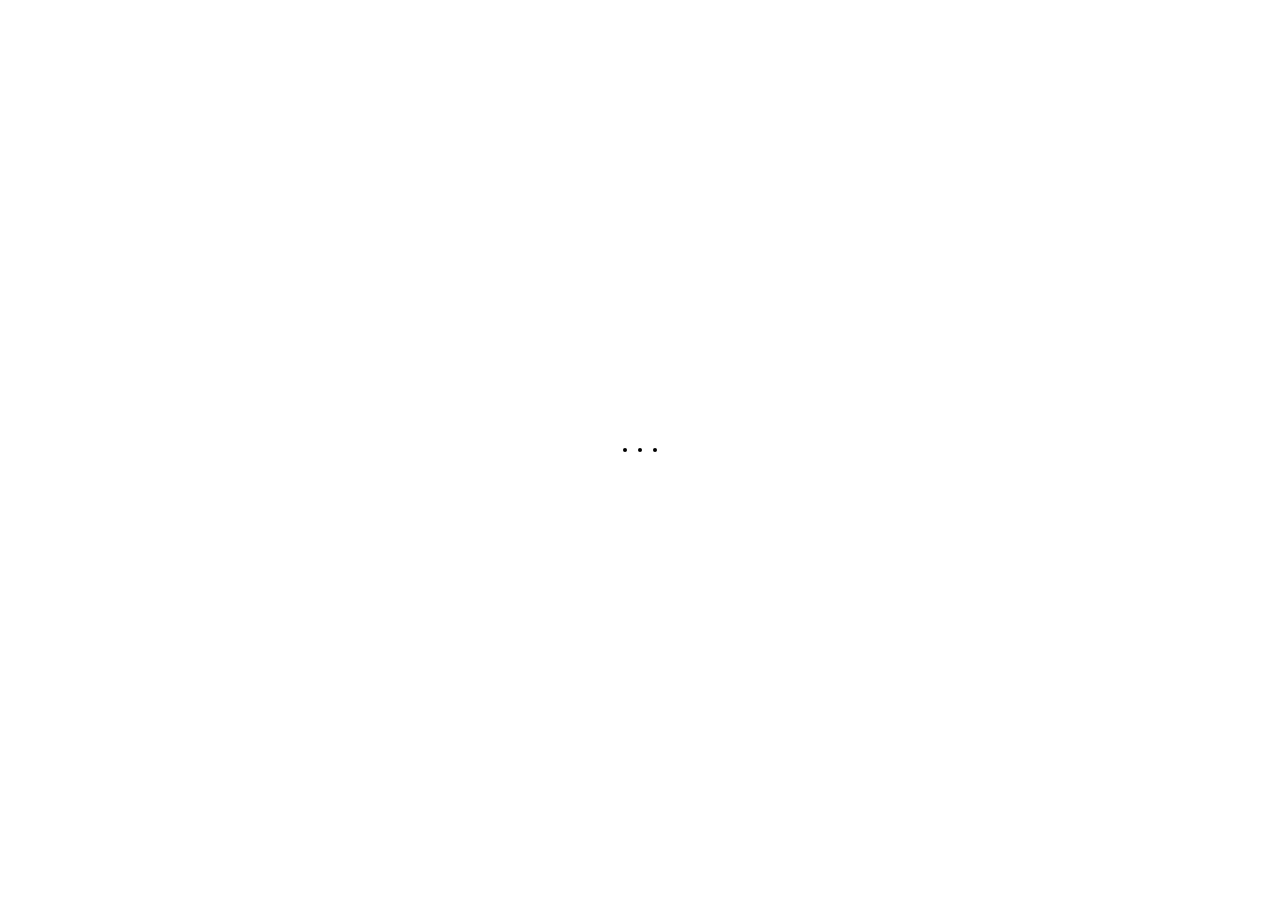
==== about.html @ 539301dd "commit" ====
<!DOCTYPE html>
<html lang="en" class="no-js" >
<head>

    <!--- basic page needs
    ================================================== -->
    <meta charset="utf-8">
    <meta name="viewport" content="width=device-width, initial-scale=1">
    <title>About</title>

    <script>
        document.documentElement.classList.remove('no-js');
        document.documentElement.classList.add('js');
    </script>

    <!-- CSS
    ================================================== -->
    <link rel="stylesheet" href="css/vendor.css">
    <link rel="stylesheet" href="css/styles.css">

</head>

<body id="top">


    <!-- preloader
    ================================================== -->
    <div id="preloader">
        <div id="loader" class="dots-fade">
            <div></div>
            <div></div>
            <div></div>
        </div>
    </div>


    <!-- page wrap
    ================================================== -->
    <div id="page" class="s-pagewrap">

  <!-- # site header 
        ================================================== -->
        <header id="masthead" class="s-header">

            <div class="s-header__branding">
                <p class="site-title">
                    <a href="index.html" rel="home">Blake Johnson</a>
                </p>
            </div>

            <div class="row s-header__navigation">

                <nav class="s-header__nav-wrap">
    
                    <h3 class="s-header__nav-heading">Navigate to</h3>
    
                    <ul class="s-header__nav">
                        <li><a href="index.html" title="">Home</a></li>
                        <li class="current-menu-item"><a href="about.html" title="">About</a></li>
                        <li><a href="contact.html" title="">Contact</a></li>
                    </ul> <!-- end s-header__nav -->

                </nav> <!-- end s-header__nav-wrap -->
    
            </div> <!-- end s-header__navigation -->

            

        </header> <!-- end s-header -->
      


        <!-- # site-content
        ================================================== -->
        <div id="content" class="s-content s-content--page">

                <div class="row entry-wrap">
                    <div class="column lg-12">

                        <article class="entry">

                            <header class="entry__header entry__header--narrow">
    
                                <h1 class="entry__title">
                                    Learn More About Me
                                </h1>
    
                            </header>

                            <div class="entry__media">
                                <figure class="featured-image">
                                    <img src="/Users/blakejohnson/Vice Construction Dropbox/Blake Johnson/My Mac (Blake’s MacBook Pro)/Desktop/masters.jpeg" 
                                      srcset="" sizes="(max-width: 2400px) 100vw, 2400px" alt="">
                                </figure>
                            </div>

                            <div class="content-primary">

                                <div class="entry__content">
        
                                    <p class="lead">
                                    I am graduating in May of 2022 with a double major in Finance and Business Analytics. As for post graduation, I am not sure of my plans. I would like to move down to Texas or Arizona to escape the cold winters of the Midwest. Hobbies of mine include: Golf, Basketball, and Weight Lifting.</p> 

                            </div> <!-- end content-primary -->

                        </article> <!-- end entry -->

                    </div>
                </div> <!-- end entry-wrap -->

        </section> <!-- end s-content -->


    <!-- Java Script
    ================================================== -->
    <script src="js/plugins.js"></script>
    <script src="js/main.js"></script>

</body>
</html>
---- css/vendor.css ----
/* ===================================================================
 * Spurgeon Third-party Stylesheets
 * Template Ver. 1.0.0
 * 08-16-2021
 * -------------------------------------------------------------------
 *
 * TOC:
 * # PrismJS
 * # Swiper 
 *
 * ------------------------------------------------------------------- */


/* ===================================================================
 * # PrismJS 1.20.0
 *   https://prismjs.com/download.html#themes=prism-okaidia&languages=markup+css+clike+javascript+markup-templating+php 
 *   
 *   okaidia theme for JavaScript, CSS and HTML
 *   Loosely based on Monokai textmate theme by http://www.monokai.nl/
 *   @author ocodia
 * ------------------------------------------------------------------- */
 code[class*="language-"],
 pre[class*="language-"] {
     color           : #f8f8f2;
     background      : none;
     text-shadow     : 0 1px rgba(0, 0, 0, 0.3);
     font-family     : var(--font-mono);
     font-size       : calc(var(--text-size) * 0.9444);
     text-align      : left;
     white-space     : pre;
     word-spacing    : normal;
     word-break      : normal;
     word-wrap       : normal;
     line-height     : var(--vspace-1);
     -moz-tab-size   : 4;
     -o-tab-size     : 4;
     tab-size        : 4;
     -webkit-hyphens : none;
     -moz-hyphens    : none;
     -ms-hyphens     : none;
     hyphens         : none;
 }
 
 /* Code blocks */
 pre[class*="language-"] {
     padding  : var(--vspace-0_5) 0 var(--vspace-1);
     margin   : var(--vspace-1) 0;
     overflow : auto;
 }
 
 :not(pre)>code[class*="language-"],
 pre[class*="language-"] {
     background : #272822;
 }
 
 /* Inline code */
 :not(pre)>code[class*="language-"] {
     padding     : .1em;
     white-space : normal;
 }
 
 .token.comment,
 .token.prolog,
 .token.doctype,
 .token.cdata {
     color : slategray;
 }
 
 .token.punctuation {
     color : #f8f8f2;
 }
 
 .token.namespace {
     opacity : .7;
 }
 
 .token.property,
 .token.tag,
 .token.constant,
 .token.symbol,
 .token.deleted {
     color : #f92672;
 }
 
 .token.boolean,
 .token.number {
     color : #ae81ff;
 }
 
 .token.selector,
 .token.attr-name,
 .token.string,
 .token.char,
 .token.builtin,
 .token.inserted {
     color : #a6e22e;
 }
 
 .token.operator,
 .token.entity,
 .token.url,
 .language-css .token.string,
 .style .token.string,
 .token.variable {
     color : #f8f8f2;
 }
 
 .token.atrule,
 .token.attr-value,
 .token.function,
 .token.class-name {
     color : #e6db74;
 }
 
 .token.keyword {
     color : #66d9ef;
 }
 
 .token.regex,
 .token.important {
     color : #fd971f;
 }
 
 .token.important,
 .token.bold {
     font-weight : bold;
 }
 
 .token.italic {
     font-style : italic;
 }
 
 .token.entity {
     cursor : help;
 }
 
 
 /* ===================================================================
  * # Swiper 6.4.5
  *   Most modern mobile touch slider and framework with hardware accelerated transitions
  *   https://swiperjs.com
  *
  *   Copyright 2014-2020 Vladimir Kharlampidi
  *
  *   Released under the MIT License
  *
  *   Released on: December 18, 2020
  * ------------------------------------------------------------------- */
 @font-face {
     font-family : "swiper-icons";
     src         : url("data:application/font-woff;charset=utf-8;base64, [base64]//wADZ2x5ZgAAAywAAADMAAAD2MHtryVoZWFkAAABbAAAADAAAAA2E2+eoWhoZWEAAAGcAAAAHwAAACQC9gDzaG10eAAAAigAAAAZAAAArgJkABFsb2NhAAAC0AAAAFoAAABaFQAUGG1heHAAAAG8AAAAHwAAACAAcABAbmFtZQAAA/gAAAE5AAACXvFdBwlwb3N0AAAFNAAAAGIAAACE5s74hXjaY2BkYGAAYpf5Hu/j+W2+MnAzMYDAzaX6QjD6/4//Bxj5GA8AuRwMYGkAPywL13jaY2BkYGA88P8Agx4j+/8fQDYfA1AEBWgDAIB2BOoAeNpjYGRgYNBh4GdgYgABEMnIABJzYNADCQAACWgAsQB42mNgYfzCOIGBlYGB0YcxjYGBwR1Kf2WQZGhhYGBiYGVmgAFGBiQQkOaawtDAoMBQxXjg/wEGPcYDDA4wNUA2CCgwsAAAO4EL6gAAeNpj2M0gyAACqxgGNWBkZ2D4/wMA+xkDdgAAAHjaY2BgYGaAYBkGRgYQiAHyGMF8FgYHIM3DwMHABGQrMOgyWDLEM1T9/w8UBfEMgLzE////P/5//f/V/xv+r4eaAAeMbAxwIUYmIMHEgKYAYjUcsDAwsLKxc3BycfPw8jEQA/[base64]/uznmfPFBNODM2K7MTQ45YEAZqGP81AmGGcF3iPqOop0r1SPTaTbVkfUe4HXj97wYE+yNwWYxwWu4v1ugWHgo3S1XdZEVqWM7ET0cfnLGxWfkgR42o2PvWrDMBSFj/IHLaF0zKjRgdiVMwScNRAoWUoH78Y2icB/yIY09An6AH2Bdu/UB+yxopYshQiEvnvu0dURgDt8QeC8PDw7Fpji3fEA4z/PEJ6YOB5hKh4dj3EvXhxPqH/SKUY3rJ7srZ4FZnh1PMAtPhwP6fl2PMJMPDgeQ4rY8YT6Gzao0eAEA409DuggmTnFnOcSCiEiLMgxCiTI6Cq5DZUd3Qmp10vO0LaLTd2cjN4fOumlc7lUYbSQcZFkutRG7g6JKZKy0RmdLY680CDnEJ+UMkpFFe1RN7nxdVpXrC4aTtnaurOnYercZg2YVmLN/d/gczfEimrE/fs/bOuq29Zmn8tloORaXgZgGa78yO9/cnXm2BpaGvq25Dv9S4E9+5SIc9PqupJKhYFSSl47+Qcr1mYNAAAAeNptw0cKwkAAAMDZJA8Q7OUJvkLsPfZ6zFVERPy8qHh2YER+3i/BP83vIBLLySsoKimrqKqpa2hp6+jq6RsYGhmbmJqZSy0sraxtbO3sHRydnEMU4uR6yx7JJXveP7WrDycAAAAAAAH//wACeNpjYGRgYOABYhkgZgJCZgZNBkYGLQZtIJsFLMYAAAw3ALgAeNolizEKgDAQBCchRbC2sFER0YD6qVQiBCv/H9ezGI6Z5XBAw8CBK/m5iQQVauVbXLnOrMZv2oLdKFa8Pjuru2hJzGabmOSLzNMzvutpB3N42mNgZGBg4GKQYzBhYMxJLMlj4GBgAYow/P/PAJJhLM6sSoWKfWCAAwDAjgbRAAB42mNgYGBkAIIbCZo5IPrmUn0hGA0AO8EFTQAA") format("woff");
     font-weight : 400;
     font-style  : normal;
 }
 
 :root {
     --swiper-theme-color : #007aff;
 }
 
 .swiper-container {
     margin-left  : auto;
     margin-right : auto;
     position     : relative;
     overflow     : hidden;
     list-style   : none;
     padding      : 0;
     /* Fix of Webkit flickering */
     z-index      : 1;
 }
 
 .swiper-container-vertical>.swiper-wrapper {
     flex-direction : column;
 }
 
 .swiper-wrapper {
     position            : relative;
     width               : 100%;
     height              : 100%;
     z-index             : 1;
     display             : flex;
     transition-property : transform;
     box-sizing          : content-box;
 }
 
 .swiper-container-android .swiper-slide,
 .swiper-wrapper {
     transform : translate3d(0px, 0, 0);
 }
 
 .swiper-container-multirow>.swiper-wrapper {
     flex-wrap : wrap;
 }
 
 .swiper-container-multirow-column>.swiper-wrapper {
     flex-wrap      : wrap;
     flex-direction : column;
 }
 
 .swiper-container-free-mode>.swiper-wrapper {
     transition-timing-function : ease-out;
     margin                     : 0 auto;
 }
 
 .swiper-slide {
     flex-shrink         : 0;
     width               : 100%;
     height              : 100%;
     position            : relative;
     transition-property : transform;
 }
 
 .swiper-slide-invisible-blank {
     visibility : hidden;
 }
 
 /* Auto Height */
 .swiper-container-autoheight,
 .swiper-container-autoheight .swiper-slide {
     height : auto;
 }
 
 .swiper-container-autoheight .swiper-wrapper {
     align-items         : flex-start;
     transition-property : transform, height;
 }
 
 /* 3D Effects */
 .swiper-container-3d {
     perspective : 1200px;
 }
 
 .swiper-container-3d .swiper-wrapper,
 .swiper-container-3d .swiper-slide,
 .swiper-container-3d .swiper-slide-shadow-left,
 .swiper-container-3d .swiper-slide-shadow-right,
 .swiper-container-3d .swiper-slide-shadow-top,
 .swiper-container-3d .swiper-slide-shadow-bottom,
 .swiper-container-3d .swiper-cube-shadow {
     transform-style : preserve-3d;
 }
 
 .swiper-container-3d .swiper-slide-shadow-left,
 .swiper-container-3d .swiper-slide-shadow-right,
 .swiper-container-3d .swiper-slide-shadow-top,
 .swiper-container-3d .swiper-slide-shadow-bottom {
     position       : absolute;
     left           : 0;
     top            : 0;
     width          : 100%;
     height         : 100%;
     pointer-events : none;
     z-index        : 10;
 }
 
 .swiper-container-3d .swiper-slide-shadow-left {
     background-image : linear-gradient(to left, rgba(0, 0, 0, 0.5), rgba(0, 0, 0, 0));
 }
 
 .swiper-container-3d .swiper-slide-shadow-right {
     background-image : linear-gradient(to right, rgba(0, 0, 0, 0.5), rgba(0, 0, 0, 0));
 }
 
 .swiper-container-3d .swiper-slide-shadow-top {
     background-image : linear-gradient(to top, rgba(0, 0, 0, 0.5), rgba(0, 0, 0, 0));
 }
 
 .swiper-container-3d .swiper-slide-shadow-bottom {
     background-image : linear-gradient(to bottom, rgba(0, 0, 0, 0.5), rgba(0, 0, 0, 0));
 }
 
 /* CSS Mode */
 .swiper-container-css-mode>.swiper-wrapper {
     overflow           : auto;
     scrollbar-width    : none;
     /* For Firefox */
     -ms-overflow-style : none;
     /* For Internet Explorer and Edge */
 }
 
 .swiper-container-css-mode>.swiper-wrapper::-webkit-scrollbar {
     display : none;
 }
 
 .swiper-container-css-mode>.swiper-wrapper>.swiper-slide {
     scroll-snap-align : start start;
 }
 
 .swiper-container-horizontal.swiper-container-css-mode>.swiper-wrapper {
     scroll-snap-type : x mandatory;
 }
 
 .swiper-container-vertical.swiper-container-css-mode>.swiper-wrapper {
     scroll-snap-type : y mandatory;
 }
 
 :root {
     --swiper-navigation-size   : 44px;
     /*
     --swiper-navigation-color  : var(--swiper-theme-color);
     */
 }
 
 .swiper-button-prev,
 .swiper-button-next {
     position        : absolute;
     top             : 50%;
     width           : calc(var(--swiper-navigation-size) / 44 * 27);
     height          : var(--swiper-navigation-size);
     margin-top      : calc(-1 * var(--swiper-navigation-size) / 2);
     z-index         : 10;
     cursor          : pointer;
     display         : flex;
     align-items     : center;
     justify-content : center;
     color           : var(--swiper-navigation-color, var(--swiper-theme-color));
 }
 
 .swiper-button-prev.swiper-button-disabled,
 .swiper-button-next.swiper-button-disabled {
     opacity        : 0.35;
     cursor         : auto;
     pointer-events : none;
 }
 
 .swiper-button-prev:after,
 .swiper-button-next:after {
     font-family    : swiper-icons;
     font-size      : var(--swiper-navigation-size);
     text-transform : none !important;
     letter-spacing : 0;
     text-transform : none;
     font-variant   : initial;
     line-height    : 1;
 }
 
 .swiper-button-prev,
 .swiper-container-rtl .swiper-button-next {
     left  : 10px;
     right : auto;
 }
 
 .swiper-button-prev:after,
 .swiper-container-rtl .swiper-button-next:after {
     content : "prev";
 }
 
 .swiper-button-next,
 .swiper-container-rtl .swiper-button-prev {
     right : 10px;
     left  : auto;
 }
 
 .swiper-button-next:after,
 .swiper-container-rtl .swiper-button-prev:after {
     content : "next";
 }
 
 .swiper-button-prev.swiper-button-white,
 .swiper-button-next.swiper-button-white {
     --swiper-navigation-color : #ffffff;
 }
 
 .swiper-button-prev.swiper-button-black,
 .swiper-button-next.swiper-button-black {
     --swiper-navigation-color : #000000;
 }
 
 .swiper-button-lock {
     display : none;
 }
 
 :root {
     /*
     --swiper-pagination-color: var(--swiper-theme-color);
     */
 }
 
 .swiper-pagination {
     position   : absolute;
     text-align : center;
     transition : 300ms opacity;
     transform  : translate3d(0, 0, 0);
     z-index    : 10;
 }
 
 .swiper-pagination.swiper-pagination-hidden {
     opacity : 0;
 }
 
 /* Common Styles */
 .swiper-pagination-fraction,
 .swiper-pagination-custom,
 .swiper-container-horizontal>.swiper-pagination-bullets {
     bottom : 10px;
     left   : 0;
     width  : 100%;
 }
 
 /* Bullets */
 .swiper-pagination-bullets-dynamic {
     overflow  : hidden;
     font-size : 0;
 }
 
 .swiper-pagination-bullets-dynamic .swiper-pagination-bullet {
     transform : scale(0.33);
     position  : relative;
 }
 
 .swiper-pagination-bullets-dynamic .swiper-pagination-bullet-active {
     transform : scale(1);
 }
 
 .swiper-pagination-bullets-dynamic .swiper-pagination-bullet-active-main {
     transform : scale(1);
 }
 
 .swiper-pagination-bullets-dynamic .swiper-pagination-bullet-active-prev {
     transform : scale(0.66);
 }
 
 .swiper-pagination-bullets-dynamic .swiper-pagination-bullet-active-prev-prev {
     transform : scale(0.33);
 }
 
 .swiper-pagination-bullets-dynamic .swiper-pagination-bullet-active-next {
     transform : scale(0.66);
 }
 
 .swiper-pagination-bullets-dynamic .swiper-pagination-bullet-active-next-next {
     transform : scale(0.33);
 }
 
 .swiper-pagination-bullet {
     width         : 8px;
     height        : 8px;
     display       : inline-block;
     border-radius : 100%;
     background    : #000;
     opacity       : 0.2;
 }
 
 button.swiper-pagination-bullet {
     border             : none;
     margin             : 0;
     padding            : 0;
     box-shadow         : none;
     -webkit-appearance : none;
     -moz-appearance    : none;
     appearance         : none;
 }
 
 .swiper-pagination-clickable .swiper-pagination-bullet {
     cursor : pointer;
 }
 
 .swiper-pagination-bullet-active {
     opacity    : 1;
     background : var(--swiper-pagination-color, var(--swiper-theme-color));
 }
 
 .swiper-container-vertical>.swiper-pagination-bullets {
     right     : 10px;
     top       : 50%;
     transform : translate3d(0px, -50%, 0);
 }
 
 .swiper-container-vertical>.swiper-pagination-bullets .swiper-pagination-bullet {
     margin  : 6px 0;
     display : block;
 }
 
 .swiper-container-vertical>.swiper-pagination-bullets.swiper-pagination-bullets-dynamic {
     top       : 50%;
     transform : translateY(-50%);
     width     : 8px;
 }
 
 .swiper-container-vertical>.swiper-pagination-bullets.swiper-pagination-bullets-dynamic .swiper-pagination-bullet {
     display    : inline-block;
     transition : 200ms transform, 200ms top;
 }
 
 .swiper-container-horizontal>.swiper-pagination-bullets .swiper-pagination-bullet {
     margin : 0 4px;
 }
 
 .swiper-container-horizontal>.swiper-pagination-bullets.swiper-pagination-bullets-dynamic {
     left        : 50%;
     transform   : translateX(-50%);
     white-space : nowrap;
 }
 
 .swiper-container-horizontal>.swiper-pagination-bullets.swiper-pagination-bullets-dynamic .swiper-pagination-bullet {
     transition : 200ms transform, 200ms left;
 }
 
 .swiper-container-horizontal.swiper-container-rtl>.swiper-pagination-bullets-dynamic .swiper-pagination-bullet {
     transition : 200ms transform, 200ms right;
 }
 
 /* Progress */
 .swiper-pagination-progressbar {
     background : rgba(0, 0, 0, 0.25);
     position   : absolute;
 }
 
 .swiper-pagination-progressbar .swiper-pagination-progressbar-fill {
     background       : var(--swiper-pagination-color, var(--swiper-theme-color));
     position         : absolute;
     left             : 0;
     top              : 0;
     width            : 100%;
     height           : 100%;
     transform        : scale(0);
     transform-origin : left top;
 }
 
 .swiper-container-rtl .swiper-pagination-progressbar .swiper-pagination-progressbar-fill {
     transform-origin : right top;
 }
 
 .swiper-container-horizontal>.swiper-pagination-progressbar,
 .swiper-container-vertical>.swiper-pagination-progressbar.swiper-pagination-progressbar-opposite {
     width  : 100%;
     height : 4px;
     left   : 0;
     top    : 0;
 }
 
 .swiper-container-vertical>.swiper-pagination-progressbar,
 .swiper-container-horizontal>.swiper-pagination-progressbar.swiper-pagination-progressbar-opposite {
     width  : 4px;
     height : 100%;
     left   : 0;
     top    : 0;
 }
 
 .swiper-pagination-white {
     --swiper-pagination-color : #ffffff;
 }
 
 .swiper-pagination-black {
     --swiper-pagination-color : #000000;
 }
 
 .swiper-pagination-lock {
     display : none;
 }
 
 /* Scrollbar */
 .swiper-scrollbar {
     border-radius    : 10px;
     position         : relative;
     -ms-touch-action : none;
     background       : rgba(0, 0, 0, 0.1);
 }
 
 .swiper-container-horizontal>.swiper-scrollbar {
     position : absolute;
     left     : 1%;
     bottom   : 3px;
     z-index  : 50;
     height   : 5px;
     width    : 98%;
 }
 
 .swiper-container-vertical>.swiper-scrollbar {
     position : absolute;
     right    : 3px;
     top      : 1%;
     z-index  : 50;
     width    : 5px;
     height   : 98%;
 }
 
 .swiper-scrollbar-drag {
     height        : 100%;
     width         : 100%;
     position      : relative;
     background    : rgba(0, 0, 0, 0.5);
     border-radius : 10px;
     left          : 0;
     top           : 0;
 }
 
 .swiper-scrollbar-cursor-drag {
     cursor : move;
 }
 
 .swiper-scrollbar-lock {
     display : none;
 }
 
 .swiper-zoom-container {
     width           : 100%;
     height          : 100%;
     display         : flex;
     justify-content : center;
     align-items     : center;
     text-align      : center;
 }
 
 .swiper-zoom-container>img,
 .swiper-zoom-container>svg,
 .swiper-zoom-container>canvas {
     max-width  : 100%;
     max-height : 100%;
     object-fit : contain;
 }
 
 .swiper-slide-zoomed {
     cursor : move;
 }
 
 /* Preloader */
 :root {
     /*
     --swiper-preloader-color: var(--swiper-theme-color);
     */
 }
 
 .swiper-lazy-preloader {
     width            : 42px;
     height           : 42px;
     position         : absolute;
     left             : 50%;
     top              : 50%;
     margin-left      : -21px;
     margin-top       : -21px;
     z-index          : 10;
     transform-origin : 50%;
     animation        : swiper-preloader-spin 1s infinite linear;
     box-sizing       : border-box;
     border           : 4px solid var(--swiper-preloader-color, var(--swiper-theme-color));
     border-radius    : 50%;
     border-top-color : transparent;
 }
 
 .swiper-lazy-preloader-white {
     --swiper-preloader-color : #fff;
 }
 
 .swiper-lazy-preloader-black {
     --swiper-preloader-color : #000;
 }
 
 @keyframes swiper-preloader-spin {
     100% {
         transform : rotate(360deg);
     }
 }
 
 /* a11y */
 .swiper-container .swiper-notification {
     position       : absolute;
     left           : 0;
     top            : 0;
     pointer-events : none;
     opacity        : 0;
     z-index        : -1000;
 }
 
 .swiper-container-fade.swiper-container-free-mode .swiper-slide {
     transition-timing-function : ease-out;
 }
 
 .swiper-container-fade .swiper-slide {
     pointer-events      : none;
     transition-property : opacity;
 }
 
 .swiper-container-fade .swiper-slide .swiper-slide {
     pointer-events : none;
 }
 
 .swiper-container-fade .swiper-slide-active,
 .swiper-container-fade .swiper-slide-active .swiper-slide-active {
     pointer-events : auto;
 }
 
 .swiper-container-cube {
     overflow : visible;
 }
 
 .swiper-container-cube .swiper-slide {
     pointer-events              : none;
     -webkit-backface-visibility : hidden;
     backface-visibility         : hidden;
     z-index                     : 1;
     visibility                  : hidden;
     transform-origin            : 0 0;
     width                       : 100%;
     height                      : 100%;
 }
 
 .swiper-container-cube .swiper-slide .swiper-slide {
     pointer-events : none;
 }
 
 .swiper-container-cube.swiper-container-rtl .swiper-slide {
     transform-origin : 100% 0;
 }
 
 .swiper-container-cube .swiper-slide-active,
 .swiper-container-cube .swiper-slide-active .swiper-slide-active {
     pointer-events : auto;
 }
 
 .swiper-container-cube .swiper-slide-active,
 .swiper-container-cube .swiper-slide-next,
 .swiper-container-cube .swiper-slide-prev,
 .swiper-container-cube .swiper-slide-next+.swiper-slide {
     pointer-events : auto;
     visibility     : visible;
 }
 
 .swiper-container-cube .swiper-slide-shadow-top,
 .swiper-container-cube .swiper-slide-shadow-bottom,
 .swiper-container-cube .swiper-slide-shadow-left,
 .swiper-container-cube .swiper-slide-shadow-right {
     z-index                     : 0;
     -webkit-backface-visibility : hidden;
     backface-visibility         : hidden;
 }
 
 .swiper-container-cube .swiper-cube-shadow {
     position       : absolute;
     left           : 0;
     bottom         : 0px;
     width          : 100%;
     height         : 100%;
     background     : #000;
     opacity        : 0.6;
     -webkit-filter : blur(50px);
     filter         : blur(50px);
     z-index        : 0;
 }
 
 .swiper-container-flip {
     overflow : visible;
 }
 
 .swiper-container-flip .swiper-slide {
     pointer-events              : none;
     -webkit-backface-visibility : hidden;
     backface-visibility         : hidden;
     z-index                     : 1;
 }
 
 .swiper-container-flip .swiper-slide .swiper-slide {
     pointer-events : none;
 }
 
 .swiper-container-flip .swiper-slide-active,
 .swiper-container-flip .swiper-slide-active .swiper-slide-active {
     pointer-events : auto;
 }
 
 .swiper-container-flip .swiper-slide-shadow-top,
 .swiper-container-flip .swiper-slide-shadow-bottom,
 .swiper-container-flip .swiper-slide-shadow-left,
 .swiper-container-flip .swiper-slide-shadow-right {
     z-index                     : 0;
     -webkit-backface-visibility : hidden;
     backface-visibility         : hidden;
 }
---- css/styles.css ----
/* =================================================================== 
 * Spurgeon Main Stylesheet
 * Template Ver. 1.0.0
 * 08-15-2021
 * ------------------------------------------------------------------
 *
 * TOC:
 * # SETTINGS
 *      ## fonts
 *      ## colors
 *      ## spacing and typescale
 *      ## grid variables
 * # NORMALIZE
 * # BASE SETUP
 * # GRID
 *      ## large screen devices 
 *      ## medium screen devices 
 *      ## tablet devices 
 *      ## mobile devices 
 *      ## small screen devices 
 *      ## additional column stackpoints 
 * # UTILITY CLASSES
 * # TYPOGRAPHY 
 *      ## base type styles
 *      ## additional typography & helper classes
 *      ## lists
 *      ## spacing
 * # PRELOADER 
 *      ## page loaded
 * # FORM 
 *      ## style placeholder text
 *      ## change autocomplete styles in Chrome
 * # BUTTONS
 * # TABLE
 * # COMPONENTS
 *      ## pagination 
 *      ## alert box 
 *      ## skillbars 
 *      ## stats tabs
 * # PROJECT-WIDE SHARED STYLES
 *      ## fade in up effect
 *      ## media classes
 *      ## swiper overrides
 *      ## bricks masonry 
 *      ## masonry entries 
 * # PAGE WRAP
 * # SITE HEADER
 *      ## branding
 *      ## main navigation
 *      ## mobile menu toggle
 *      ## header-search
 *      ## close button for search 
 *      ## search triggers
 * # HERO
 *      ## hero slider
 *      ## hero scroll down
 *      ## slide transitions
 * # SITE CONTENT
 *      ## pageheader
 * # FOOTER
 *      ## subscription form
 *      ## footer social
 *      ## copyright
 *      ## go top
 * # BLOG STYLES 
 *      ## blog comments 
 *
 * ------------------------------------------------------------------ */


/* ===================================================================
 * # SETTINGS
 *
 *
 * ------------------------------------------------------------------- */

/* ------------------------------------------------------------------- 
 * ## fonts 
 * ------------------------------------------------------------------- */
 @import url("https://fonts.googleapis.com/css2?family=Castoro:ital@0;1&family=Inter:wght@300;400;500;600;700&display=swap");

 :root {
     --font-1    : "Inter", sans-serif;
     --font-2    : "Castoro", serif;
 
     /* monospace
     */
     --font-mono : Consolas, "Andale Mono", Courier, "Courier New", monospace;
 }
 
 /* ------------------------------------------------------------------- 
  * ## colors
  * ------------------------------------------------------------------- */
 :root {
 
     /* color-1(#04776F)
      * color-2(#DD614A)
      */
     --color-1                      : hsla(176, 93%, 24%, 1);
     --color-2                      : hsla(9, 68%, 58%, 1);
 
     /* theme color variations
      */
     --color-1-lighter              : hsla(176, 93%, 44%, 1);
     --color-1-light                : hsla(176, 93%, 34%, 1);
     --color-1-dark                 : hsla(176, 93%, 14%, 1);
     --color-1-darker               : hsla(176, 93%, 8%, 1);
     --color-2-lighter              : hsla(9, 68%, 78%, 1);
     --color-2-light                : hsla(9, 68%, 68%, 1);
     --color-2-dark                 : hsla(9, 68%, 48%, 1);
     --color-2-darker               : hsla(9, 68%, 38%, 1);
 
     /* feedback colors
      * color-error(#ffd1d2), color-success(#c8e675), 
      * color-info(#d7ecfb), color-notice(#fff099)
      */
     --color-error                  : hsla(359, 100%, 91%, 1);
     --color-success                : hsla(76, 69%, 68%, 1);
     --color-info                   : hsla(205, 82%, 91%, 1);
     --color-notice                 : hsla(51, 100%, 80%, 1);
     --color-error-content          : hsla(359, 50%, 50%, 1);
     --color-success-content        : hsla(76, 29%, 28%, 1);
     --color-info-content           : hsla(205, 32%, 31%, 1);
     --color-notice-content         : hsla(51, 30%, 30%, 1);
 
     /* shades 
      * generated using 
      * Tint & Shade Generator 
      * (https://maketintsandshades.com/)
      */
     --color-black                  : #000000;
     --color-gray-19                : #141415;
     --color-gray-18                : #27292a;
     --color-gray-17                : #3b3d40;
     --color-gray-16                : #4f5255;
     --color-gray-15                : #63676a;
     --color-gray-14                : #767b7f;
     --color-gray-13                : #8a9094;
     --color-gray-12                : #9ea4aa;
     --color-gray-11                : #b1b9bf;
     --color-gray-10                : #c5cdd4;
     --color-gray-9                 : #cbd2d8;
     --color-gray-8                 : #d1d7dd;
     --color-gray-7                 : #d6dce1;
     --color-gray-6                 : #dce1e5;
     --color-gray-5                 : #e2e6ea;
     --color-gray-4                 : #e8ebee;
     --color-gray-3                 : #eef0f2;
     --color-gray-2                 : #f3f5f6;
     --color-gray-1                 : #f9fafb;
     --color-white                  : #ffffff;
 
     /* text
      */
     --color-text                   : var(--color-black);
     --color-text-dark              : var(--color-black);
     --color-text-light             : var(--color-gray-15);
     --color-placeholder            : var(--color-gray-13);
 
     /* buttons
      */
     --color-btn                    : var(--color-gray-5);
     --color-btn-text               : var(--color-black);
     --color-btn-hover              : var(--color-gray-7);
     --color-btn-hover-text         : var(--color-black);
     --color-btn-primary            : var(--color-black);
     --color-btn-primary-text       : var(--color-white);
     --color-btn-primary-hover      : var(--color-1);
     --color-btn-primary-hover-text : var(--color-white);
     --color-btn-stroke             : var(--color-black);
     --color-btn-stroke-text        : var(--color-black);
     --color-btn-stroke-hover       : var(--color-black);
     --color-btn-stroke-hover-text  : var(--color-white);
 
     /* preloader
      */
     --color-preloader-bg           : white;
     --color-loader                 : black;
     --color-loader-light           : rgba(0, 0, 0, 0.1);
 
     /* others
      */
     --color-body                   : white;
     --color-border                 : rgba(0, 0, 0, .08);
     --border-radius                : 3px;
 }
 
 /* ------------------------------------------------------------------- 
  * ## spacing and typescale
  * ------------------------------------------------------------------- */
 :root {
 
     /* spacing
      * base font size: 18px 
      * vertical space unit : 32px
      */
     --base-size        : 62.5%;
     --multiplier       : 1;
     --base-font-size   : calc(1.8rem * var(--multiplier));
     --space            : calc(3.2rem * var(--multiplier));
 
     /* vertical spacing 
      */
     --vspace-0_125     : calc(0.125 * var(--space));
     --vspace-0_25      : calc(0.25 * var(--space));
     --vspace-0_375     : calc(0.375 * var(--space));
     --vspace-0_5       : calc(0.5 * var(--space));
     --vspace-0_625     : calc(0.625 * var(--space));
     --vspace-0_75      : calc(0.75 * var(--space));
     --vspace-0_875     : calc(0.875 * var(--space));
     --vspace-1         : calc(var(--space));
     --vspace-1_25      : calc(1.25 * var(--space));
     --vspace-1_5       : calc(1.5 * var(--space));
     --vspace-1_75      : calc(1.75 * var(--space));
     --vspace-2         : calc(2 * var(--space));
     --vspace-2_5       : calc(2.5 * var(--space));
     --vspace-3         : calc(3 * var(--space));
     --vspace-3_5       : calc(3.5 * var(--space));
     --vspace-4         : calc(4 * var(--space));
     --vspace-4_5       : calc(4.5 * var(--space));
     --vspace-5         : calc(5 * var(--space));
 
     /* type scale
      * ratio 1         :2 | base: 18px
      * -------------------------------------------------------
      *
      * --text-display-3 = (77.40px)
      * --text-display-2 = (64.50px)
      * --text-display-1 = (53.75px)
      * --text-xxxl      = (44.79px)
      * --text-xxl       = (37.32px)
      * --text-xl        = (31.10px)
      * --text-lg        = (25.92px)
      * --text-md        = (21.60px)
      * --text-size      = (18.00px) BASE
      * --text-sm        = (15.00px)
      * --text-xs        = (12.50px)
      *
      * ---------------------------------------------------------
      */
     --text-scale-ratio : 1.2;
     --text-size        : var(--base-font-size);
     --text-xs          : calc((var(--text-size) / var(--text-scale-ratio)) / var(--text-scale-ratio));
     --text-sm          : calc(var(--text-xs) * var(--text-scale-ratio));
     --text-md          : calc(var(--text-sm) * var(--text-scale-ratio) * var(--text-scale-ratio));
     --text-lg          : calc(var(--text-md) * var(--text-scale-ratio));
     --text-xl          : calc(var(--text-lg) * var(--text-scale-ratio));
     --text-xxl         : calc(var(--text-xl) * var(--text-scale-ratio));
     --text-xxxl        : calc(var(--text-xxl) * var(--text-scale-ratio));
     --text-display-1   : calc(var(--text-xxxl) * var(--text-scale-ratio));
     --text-display-2   : calc(var(--text-display-1) * var(--text-scale-ratio));
     --text-display-3   : calc(var(--text-display-2) * var(--text-scale-ratio));
 
     /* default button height
      */
     --vspace-btn       : var(--vspace-2);
 }
 
 /* on mobile devices below 600px, change the value of '--multiplier' 
  * to adjust the values of base font size and vertical space unit.
  */
 @media screen and (max-width: 600px) {
     :root {
         --multiplier : .9375;
     }
 }
 
 /* ------------------------------------------------------------------- 
  * ## grid variables
  * ------------------------------------------------------------------- */
 :root {
 
     /* widths for rows and containers
      */
     --width-full     : 100%;
     --width-max      : 1200px;
     --width-wide     : 1400px;
     --width-wider    : 1600px;
     --width-widest   : 1800px;
     --width-narrow   : 1000px;
     --width-narrower : 800px;
     --width-grid-max : var(--width-max);
 
     /* gutter
      */
     --gutter         : 2rem;
 }
 
 /* on medium screen devices
  */
 @media screen and (max-width: 1200px) {
     :root {
         --gutter : 1.8rem;
     }
 }
 
 /* on mobile devices
  */
 @media screen and (max-width: 600px) {
     :root {
         --gutter : 1rem;
     }
 }
 
 
 /* ====================================================================
  * # NORMALIZE
  *
  *
  * --------------------------------------------------------------------
  * normalize.css v8.0.1 | MIT License |
  * github.com/necolas/normalize.css
  * -------------------------------------------------------------------- */
 html {
     line-height              : 1.15;
     -webkit-text-size-adjust : 100%;
 }
 
 body {
     margin : 0;
 }
 
 main {
     display : block;
 }
 
 h1 {
     font-size : 2em;
     margin    : 0.67em 0;
 }
 
 hr {
     box-sizing : content-box;
     height     : 0;
     overflow   : visible;
 }
 
 pre {
     font-family : monospace, monospace;
     font-size   : 1em;
 }
 
 a {
     background-color : transparent;
 }
 
 abbr[title] {
     border-bottom   : none;
     text-decoration : underline;
     text-decoration : underline dotted;
 }
 
 b,
 strong {
     font-weight : bolder;
 }
 
 code,
 kbd,
 samp {
     font-family : monospace, monospace;
     font-size   : 1em;
 }
 
 small {
     font-size : 80%;
 }
 
 sub,
 sup {
     font-size      : 75%;
     line-height    : 0;
     position       : relative;
     vertical-align : baseline;
 }
 
 sub {
     bottom : -0.25em;
 }
 
 sup {
     top : -0.5em;
 }
 
 img {
     border-style : none;
 }
 
 button,
 input,
 optgroup,
 select,
 textarea {
     font-family : inherit;
     font-size   : 100%;
     line-height : 1.15;
     margin      : 0;
 }
 
 button,
 input {
     overflow : visible;
 }
 
 button,
 select {
     text-transform : none;
 }
 
 button,
 [type="button"],
 [type="reset"],
 [type="submit"] {
     -webkit-appearance : button;
 }
 
 button::-moz-focus-inner,
 [type="button"]::-moz-focus-inner,
 [type="reset"]::-moz-focus-inner,
 [type="submit"]::-moz-focus-inner {
     border-style : none;
     padding      : 0;
 }
 
 button:-moz-focusring,
 [type="button"]:-moz-focusring,
 [type="reset"]:-moz-focusring,
 [type="submit"]:-moz-focusring {
     outline : 1px dotted ButtonText;
 }
 
 fieldset {
     padding : 0.35em 0.75em 0.625em;
 }
 
 legend {
     box-sizing  : border-box;
     color       : inherit;
     display     : table;
     max-width   : 100%;
     padding     : 0;
     white-space : normal;
 }
 
 progress {
     vertical-align : baseline;
 }
 
 textarea {
     overflow : auto;
 }
 
 [type="checkbox"],
 [type="radio"] {
     box-sizing : border-box;
     padding    : 0;
 }
 
 [type="number"]::-webkit-inner-spin-button,
 [type="number"]::-webkit-outer-spin-button {
     height : auto;
 }
 
 [type="search"] {
     -webkit-appearance : textfield;
     outline-offset     : -2px;
 }
 
 [type="search"]::-webkit-search-decoration {
     -webkit-appearance : none;
 }
 
 ::-webkit-file-upload-button {
     -webkit-appearance : button;
     font               : inherit;
 }
 
 details {
     display : block;
 }
 
 summary {
     display : list-item;
 }
 
 template {
     display : none;
 }
 
 [hidden] {
     display : none;
 }
 
 
 /* ===================================================================
  * # BASE SETUP
  *
  *
  * ------------------------------------------------------------------- */
 html {
     font-size  : var(--base-size);
     box-sizing : border-box;
 }
 
 *,
 *::before,
 *::after {
     box-sizing : inherit;
 }
 
 html,
 body {
     height : 100%;
 }
 
 body {
     background-color            : var(--color-body);
     -webkit-overflow-scrolling  : touch;
     -webkit-text-size-adjust    : 100%;
     -webkit-tap-highlight-color : rgba(0, 0, 0, 0);
     -webkit-font-smoothing      : antialiased;
     -moz-osx-font-smoothing     : grayscale;
 }
 
 p {
     font-size      : inherit;
     text-rendering : optimizeLegibility;
 }
 
 a {
     text-decoration : none;
 }
 
 svg,
 img,
 video {
     max-width : 100%;
     height    : auto;
 }
 
 pre {
     overflow : auto;
 }
 
 div,
 dl,
 dt,
 dd,
 ul,
 ol,
 li,
 h1,
 h2,
 h3,
 h4,
 h5,
 h6,
 pre,
 form,
 p,
 blockquote,
 th,
 td {
     margin  : 0;
     padding : 0;
 }
 
 input[type="email"],
 input[type="number"],
 input[type="search"],
 input[type="text"],
 input[type="tel"],
 input[type="url"],
 input[type="password"],
 textarea {
     -webkit-appearance : none;
     -moz-appearance    : none;
     appearance         : none;
 }
 
 
 /* ===================================================================
  * # GRID v4.0.0
  *
  *
  *   -----------------------------------------------------------------
  * - Grid breakpoints are based on MAXIMUM WIDTH media queries, 
  *   meaning they apply to that one breakpoint and ALL THOSE BELOW IT.
  * - Grid columns without a specified width will automatically layout 
  *   as equal width columns.
  *
  * - BLOCK GRID columns(columns inside BLOCK GRID containers) are 
  *   equally-sized columns define at parent/row level. 
  *   A BLOCK GRID container's class attribute value begins with "block-".
  *
  * ------------------------------------------------------------------- */
 
 /* row 
  */
 .row {
     width     : 92%;
     max-width : var(--width-grid-max);
     margin    : 0 auto;
     display   : flex;
     flex-flow : row wrap;
 }
 
 .row .row {
     width        : auto;
     max-width    : none;
     margin-left  : calc(var(--gutter) * -1);
     margin-right : calc(var(--gutter) * -1);
 }
 
 /* column
  */
 .column {
     display : block;
     flex    : 1 1 0%;
     padding : 0 var(--gutter);
 }
 
 .collapse>.column,
 .column.collapse {
     padding : 0;
 }
 
 /* row utility classes
  */
 .row.row-wrap {
     flex-wrap : wrap;
 }
 
 .row.row-nowrap {
     flex-wrap : nowrap;
 }
 
 .row.row-y-top {
     align-items : flex-start;
 }
 
 .row.row-y-bottom {
     align-items : flex-end;
 }
 
 .row.row-y-center {
     align-items : center;
 }
 
 .row.row-stretch {
     align-items : stretch;
 }
 
 .row.row-baseline {
     align-items : baseline;
 }
 
 .row.row-x-left {
     justify-content : flex-start;
 }
 
 .row.row-x-right {
     justify-content : flex-end;
 }
 
 .row.row-x-center {
     justify-content : center;
 }
 
 /* --------------------------------------------------------------------
  * ## large screen devices 
  * -------------------------------------------------------------------- */
 .lg-1 {
     flex  : none;
     width : 8.33333%;
 }
 
 .lg-2 {
     flex  : none;
     width : 16.66667%;
 }
 
 .lg-3 {
     flex  : none;
     width : 25%;
 }
 
 .lg-4 {
     flex  : none;
     width : 33.33333%;
 }
 
 .lg-5 {
     flex  : none;
     width : 41.66667%;
 }
 
 .lg-6 {
     flex  : none;
     width : 50%;
 }
 
 .lg-7 {
     flex  : none;
     width : 58.33333%;
 }
 
 .lg-8 {
     flex  : none;
     width : 66.66667%;
 }
 
 .lg-9 {
     flex  : none;
     width : 75%;
 }
 
 .lg-10 {
     flex  : none;
     width : 83.33333%;
 }
 
 .lg-11 {
     flex  : none;
     width : 91.66667%;
 }
 
 .lg-12 {
     flex  : none;
     width : 100%;
 }
 
 .block-lg-one-eight>.column {
     flex  : none;
     width : 12.5%;
 }
 
 .block-lg-one-sixth>.column {
     flex  : none;
     width : 16.66667%;
 }
 
 .block-lg-one-fifth>.column {
     flex  : none;
     width : 20%;
 }
 
 .block-lg-one-fourth>.column {
     flex  : none;
     width : 25%;
 }
 
 .block-lg-one-third>.column {
     flex  : none;
     width : 33.33333%;
 }
 
 .block-lg-one-half>.column {
     flex  : none;
     width : 50%;
 }
 
 .block-lg-whole>.column {
     flex  : none;
     width : 100%;
 }
 
 /* --------------------------------------------------------------------
  * ## medium screen devices 
  * -------------------------------------------------------------------- */
 @media screen and (max-width: 1200px) {
     .md-1 {
         flex  : none;
         width : 8.33333%;
     }
 
     .md-2 {
         flex  : none;
         width : 16.66667%;
     }
 
     .md-3 {
         flex  : none;
         width : 25%;
     }
 
     .md-4 {
         flex  : none;
         width : 33.33333%;
     }
 
     .md-5 {
         flex  : none;
         width : 41.66667%;
     }
 
     .md-6 {
         flex  : none;
         width : 50%;
     }
 
     .md-7 {
         flex  : none;
         width : 58.33333%;
     }
 
     .md-8 {
         flex  : none;
         width : 66.66667%;
     }
 
     .md-9 {
         flex  : none;
         width : 75%;
     }
 
     .md-10 {
         flex  : none;
         width : 83.33333%;
     }
 
     .md-11 {
         flex  : none;
         width : 91.66667%;
     }
 
     .md-12 {
         flex  : none;
         width : 100%;
     }
 
     .block-md-one-eight>.column {
         flex  : none;
         width : 12.5%;
     }
 
     .block-md-one-sixth>.column {
         flex  : none;
         width : 16.66667%;
     }
 
     .block-md-one-fifth>.column {
         flex  : none;
         width : 20%;
     }
 
     .block-md-one-fourth>.column {
         flex  : none;
         width : 25%;
     }
 
     .block-md-one-third>.column {
         flex  : none;
         width : 33.33333%;
     }
 
     .block-md-one-half>.column {
         flex  : none;
         width : 50%;
     }
 
     .block-md-whole>.column {
         flex  : none;
         width : 100%;
     }
 
     .hide-on-md {
         display : none;
     }
 }
 
 /* --------------------------------------------------------------------
  * ## tablet devices 
  * -------------------------------------------------------------------- */
 @media screen and (max-width: 800px) {
     .tab-1 {
         flex  : none;
         width : 8.33333%;
     }
 
     .tab-2 {
         flex  : none;
         width : 16.66667%;
     }
 
     .tab-3 {
         flex  : none;
         width : 25%;
     }
 
     .tab-4 {
         flex  : none;
         width : 33.33333%;
     }
 
     .tab-5 {
         flex  : none;
         width : 41.66667%;
     }
 
     .tab-6 {
         flex  : none;
         width : 50%;
     }
 
     .tab-7 {
         flex  : none;
         width : 58.33333%;
     }
 
     .tab-8 {
         flex  : none;
         width : 66.66667%;
     }
 
     .tab-9 {
         flex  : none;
         width : 75%;
     }
 
     .tab-10 {
         flex  : none;
         width : 83.33333%;
     }
 
     .tab-11 {
         flex  : none;
         width : 91.66667%;
     }
 
     .tab-12 {
         flex  : none;
         width : 100%;
     }
 
     .block-tab-one-eight>.column {
         flex  : none;
         width : 12.5%;
     }
 
     .block-tab-one-sixth>.column {
         flex  : none;
         width : 16.66667%;
     }
 
     .block-tab-one-fifth>.column {
         flex  : none;
         width : 20%;
     }
 
     .block-tab-one-fourth>.column {
         flex  : none;
         width : 25%;
     }
 
     .block-tab-one-third>.column {
         flex  : none;
         width : 33.33333%;
     }
 
     .block-tab-one-half>.column {
         flex  : none;
         width : 50%;
     }
 
     .block-tab-whole>.column {
         flex  : none;
         width : 100%;
     }
 
     .hide-on-tab {
         display : none;
     }
 }
 
 /* --------------------------------------------------------------------
  * ## mobile devices 
  * -------------------------------------------------------------------- */
 @media screen and (max-width: 600px) {
     .row {
         width         : 100%;
         padding-left  : 6vw;
         padding-right : 6vw;
     }
 
     .row .row {
         padding-left  : 0;
         padding-right : 0;
     }
 
     .mob-1 {
         flex  : none;
         width : 8.33333%;
     }
 
     .mob-2 {
         flex  : none;
         width : 16.66667%;
     }
 
     .mob-3 {
         flex  : none;
         width : 25%;
     }
 
     .mob-4 {
         flex  : none;
         width : 33.33333%;
     }
 
     .mob-5 {
         flex  : none;
         width : 41.66667%;
     }
 
     .mob-6 {
         flex  : none;
         width : 50%;
     }
 
     .mob-7 {
         flex  : none;
         width : 58.33333%;
     }
 
     .mob-8 {
         flex  : none;
         width : 66.66667%;
     }
 
     .mob-9 {
         flex  : none;
         width : 75%;
     }
 
     .mob-10 {
         flex  : none;
         width : 83.33333%;
     }
 
     .mob-11 {
         flex  : none;
         width : 91.66667%;
     }
 
     .mob-12 {
         flex  : none;
         width : 100%;
     }
 
     .block-mob-one-eight>.column {
         flex  : none;
         width : 12.5%;
     }
 
     .block-mob-one-sixth>.column {
         flex  : none;
         width : 16.66667%;
     }
 
     .block-mob-one-fifth>.column {
         flex  : none;
         width : 20%;
     }
 
     .block-mob-one-fourth>.column {
         flex  : none;
         width : 25%;
     }
 
     .block-mob-one-third>.column {
         flex  : none;
         width : 33.33333%;
     }
 
     .block-mob-one-half>.column {
         flex  : none;
         width : 50%;
     }
 
     .block-mob-whole>.column {
         flex  : none;
         width : 100%;
     }
 
     .hide-on-mob {
         display : none;
     }
 }
 
 /* --------------------------------------------------------------------
  * ## small screen devices 
  * --------------------------------------------------------------------*/
 
 /* stack columns on small screen devices
  */
 @media screen and (max-width: 400px) {
     .row .row {
         margin-left  : 0;
         margin-right : 0;
     }
 
     .block-stack>.column,
     .column {
         flex         : none;
         width        : 100%;
         margin-left  : 0;
         margin-right : 0;
         padding      : 0;
     }
 
     .hide-on-sm {
         display : none;
     }
 }
 
 /* --------------------------------------------------------------------
  * ## additional column stackpoints 
  * -------------------------------------------------------------------- */
 @media screen and (max-width: 1000px) {
 
     .stack-on-1000,
     .block-stack-on-1000>.column {
         flex         : none;
         width        : 100%;
         margin-left  : 0;
         margin-right : 0;
     }
 }
 
 @media screen and (max-width: 700px) {
 
     .stack-on-700,
     .block-stack-on-700>.column {
         flex         : none;
         width        : 100%;
         margin-left  : 0;
         margin-right : 0;
     }
 }
 
 @media screen and (max-width: 550px) {
 
     .stack-on-550,
     .block-stack-on-550>.column {
         flex         : none;
         width        : 100%;
         margin-left  : 0;
         margin-right : 0;
     }
 }
 
 
 /* ===================================================================
  * # UTILITY CLASSES
  *
  *
  * ------------------------------------------------------------------- */
 
 /* flex item alignment classes
  */
 .u-flexitem-center {
     margin     : auto;
     align-self : center;
 }
 
 .u-flexitem-left {
     margin-right : auto;
     align-self   : center;
 }
 
 .u-flexitem-right {
     margin-left : auto;
     align-self  : center;
 }
 
 .u-flexitem-x-center {
     margin-right : auto;
     margin-left  : auto;
 }
 
 .u-flexitem-x-left {
     margin-right : auto;
 }
 
 .u-flexitem-x-right {
     margin-left : auto;
 }
 
 .u-flexitem-y-center {
     align-self : center;
 }
 
 .u-flexitem-y-top {
     align-self : flex-start;
 }
 
 .u-flexitem-y-bottom {
     align-self : flex-end;
 }
 
 /* misc helper classes
  */
 .u-screen-reader-text {
     clip      : rect(1px, 1px, 1px, 1px);
     clip-path : inset(50%);
     height    : 1px;
     width     : 1px;
     margin    : -1px;
     overflow  : hidden;
     padding   : 0;
     border    : 0;
     position  : absolute;
     word-wrap : normal !important;
 }
 
 .u-clearfix:after {
     content : "";
     display : table;
     clear   : both;
 }
 
 .u-hidden {
     display : none;
 }
 
 .u-invisible {
     visibility : hidden;
 }
 
 .u-antialiased {
     -webkit-font-smoothing  : antialiased;
     -moz-osx-font-smoothing : grayscale;
 }
 
 .u-overflow-hidden {
     overflow : hidden;
 }
 
 .u-remove-top {
     margin-top : 0;
 }
 
 .u-remove-bottom {
     margin-bottom : 0;
 }
 
 .u-add-half-bottom {
     margin-bottom : var(--vspace-0_5);
 }
 
 .u-add-bottom {
     margin-bottom : var(--vspace-1);
 }
 
 .u-no-border {
     border : none;
 }
 
 .u-fullwidth {
     width : 100%;
 }
 
 .u-pull-left {
     float : left;
 }
 
 .u-pull-right {
     float : right;
 }
 
 
 /* ===================================================================
  * # TYPOGRAPHY 
  *
  *
  * ------------------------------------------------------------------- 
  * type scale - ratio 1:2 | base: 18px
  * -------------------------------------------------------------------
  *
  * --text-display-3 = (77.40px)
  * --text-display-2 = (64.50px)
  * --text-display-1 = (53.75px)
  * --text-xxxl      = (44.79px)
  * --text-xxl       = (37.32px)
  * --text-xl        = (31.10px)
  * --text-lg        = (25.92px)
  * --text-md        = (21.60px)
  * --text-size      = (18.00px) BASE
  * --text-sm        = (15.00px)
  * --text-xs        = (12.50px)
  *
  * -------------------------------------------------------------------- */
 
 /* --------------------------------------------------------------------
  * ## base type styles
  * -------------------------------------------------------------------- */
 body {
     font-family : var(--font-1);
     font-size   : var(--base-font-size);
     font-weight : 400;
     line-height : var(--vspace-1);
     color       : var(--color-text);
 }
 
 /* links
  */
 a {
     color      : var(--color-1);
     transition : all 0.3s ease-in-out;
 }
 
 a:focus,
 a:hover,
 a:active {
     color : var(--color-2);
 }
 
 a:hover,
 a:active {
     outline : 0;
 }
 
 /* headings
  */
 h1,
 h2,
 h3,
 h4,
 h5,
 h6,
 .h1,
 .h2,
 .h3,
 .h4,
 .h5,
 .h6 {
     font-family            : var(--font-2);
     font-weight            : 400;
     color                  : var(--color-text-dark);
     font-variant-ligatures : common-ligatures;
     text-rendering         : optimizeLegibility;
 }
 
 h1,
 .h1 {
     margin-top    : var(--vspace-2_5);
     margin-bottom : var(--vspace-0_75);
 }
 
 h2,
 .h2,
 h3,
 .h3,
 h4,
 .h4 {
     margin-top    : var(--vspace-2);
     margin-bottom : var(--vspace-0_75);
 }
 
 h5,
 .h5,
 h6,
 .h6 {
     margin-top    : var(--vspace-1_75);
     margin-bottom : var(--vspace-0_5);
 }
 
 h1,
 .h1 {
     font-size      : var(--text-display-2);
     line-height    : calc(2.25 * var(--space));
     letter-spacing : -.01em;
 }
 
 @media screen and (max-width: 500px) {
 
     h1,
     .h1 {
         font-size   : var(--text-display-1);
         line-height : calc(1.875 * var(--space));
     }
 }
 
 h2,
 .h2 {
     font-size   : var(--text-xxl);
     line-height : calc(1.375 * var(--space));
 }
 
 h3,
 .h3 {
     font-size   : var(--text-xl);
     line-height : calc(1.125 * var(--space));
 }
 
 h4,
 .h4 {
     font-size   : var(--text-lg);
     line-height : var(--vspace-1);
 }
 
 h5,
 .h5 {
     font-size   : var(--text-md);
     line-height : var(--vspace-0_875);
 }
 
 h6,
 .h6 {
     font-family    : var(--font-1);
     font-weight    : 600;
     font-size      : var(--text-sm);
     line-height    : var(--vspace-0_75);
     text-transform : uppercase;
     letter-spacing : .3rem;
 }
 
 /* emphasis, italic,
  * strong, bold and small text
  */
 em,
 i,
 strong,
 b {
     font-size   : inherit;
     line-height : inherit;
 }
 
 em,
 i {
     font-style : italic;
 }
 
 strong,
 b {
     font-weight : 600;
 }
 
 small {
     font-size   : 80%;
     font-weight : 400;
     line-height : var(--vspace-0_5);
 }
 
 /* blockquotes
  */
 blockquote {
     margin      : 0 0 var(--vspace-1) 0;
     padding     : var(--vspace-1) var(--vspace-1_5);
     border-left : 2px solid var(--color-text-dark);
     position    : relative;
 }
 
 blockquote p {
     font-family : var(--font-1);
     font-weight : 400;
     font-size   : var(--text-lg);
     font-style  : normal;
     line-height : var(--vspace-1_25);
     color       : var(--color-text-dark);
     padding     : 0;
 }
 
 blockquote cite {
     display     : block;
     font-family : var(--font-1);
     font-weight : 400;
     font-size   : var(--text-sm);
     line-height : var(--vspace-0_75);
     font-style  : normal;
 }
 
 blockquote cite:before {
     content : "\2014 \0020";
 }
 
 blockquote cite,
 blockquote cite a,
 blockquote cite a:visited {
     color  : var(--color-text-light);
     border : none;
 }
 
 @media screen and (max-width: 500px) {
     blockquote {
         padding : var(--vspace-0_75) var(--vspace-0_75);
     }
 
     blockquote p {
         font-size   : var(--text-md);
         line-height : var(--vspace-1);
     }
 }
 
 /* figures
  */
 figure img,
 p img {
     margin         : 0;
     vertical-align : bottom;
 }
 
 figure {
     display      : block;
     margin-left  : 0;
     margin-right : 0;
 }
 
 figure img+figcaption {
     margin-top : var(--vspace-1);
 }
 
 figcaption {
     /* font-style: italic; */
     font-size     : var(--text-sm);
     text-align    : center;
     margin-bottom : 0;
 }
 
 /* preformatted, code
  */
 var,
 kbd,
 samp,
 code,
 pre {
     font-family : var(--font-mono);
 }
 
 pre {
     padding    : var(--vspace-0_75) var(--vspace-1) var(--vspace-1);
     background : var(--color-gray-6);
     overflow-x : auto;
 }
 
 code {
     font-size     : var(--text-sm);
     line-height   : 1.6rem;
     margin        : 0 .2rem;
     padding       : calc(((var(--vspace-1) - 1.6rem) / 2) - .1rem) calc(.8rem - .1rem);
     white-space   : nowrap;
     background    : var(--color-gray-6);
     border        : 1px solid var(--color-gray-10);
     color         : var(--color-text-dark);
     border-radius : 3px;
 }
 
 pre>code {
     display     : block;
     white-space : pre;
     line-height : var(--vspace-1);
     padding     : 0;
     margin      : 0;
     border      : none;
 }
 
 /* deleted text, abbreviation,
  * & mark text
  */
 del {
     text-decoration : line-through;
 }
 
 abbr {
     font-family    : var(--font-1);
     font-weight    : 600;
     font-variant   : small-caps;
     text-transform : lowercase;
     letter-spacing : .1em;
 }
 
 abbr[title],
 dfn[title] {
     border-bottom   : 1px dotted;
     cursor          : help;
     text-decoration : none;
 }
 
 mark {
     background : var(--color-1-lighter);
     color      : var(--color-black);
 }
 
 /* horizontal rule
  */
 hr {
     border       : solid var(--color-border);
     border-width : .1rem 0 0;
     clear        : both;
     margin       : var(--vspace-2) 0 calc(var(--vspace-2) - 1px);
     height       : 0;
 }
 
 hr.fancy {
     border     : none;
     margin     : var(--vspace-2) 0;
     height     : var(--vspace-1);
     text-align : center;
 }
 
 hr.fancy::before {
     content        : "*****";
     letter-spacing : .3em;
 }
 
 /* --------------------------------------------------------------------
  * ## additional typography & helper classes
  * -------------------------------------------------------------------- */
 .lead,
 .attention-getter {
     font-family : var(--font-1);
     font-weight : 300;
     font-size   : var(--text-md);
     line-height : var(--vspace-1_25);
     color       : var(--color-text-light);
 }
 
 @media screen and (max-width: 500px) {
 
     .lead,
     .attention-getter {
         font-size   : calc(var(--text-size) * 1.0556);
         line-height : calc(1.125 * var(--space));
     }
 }
 
 @media screen and (max-width: 400px) {
 
     .lead,
     .attention-getter {
         font-size   : var(--text-size);
         line-height : var(--vspace-1);
     }
 }
 
 .pull-quote {
     position   : relative;
     padding    : 0;
     margin-top : 0;
     text-align : center;
 }
 
 .pull-quote blockquote {
     border      : none;
     margin      : 0 auto;
     max-width   : 62rem;
     padding-top : var(--vspace-2_5);
     position    : relative;
 }
 
 .pull-quote blockquote p {
     font-weight : 400;
     color       : var(--color-text-dark);
 }
 
 .pull-quote blockquote:before {
     content           : "";
     display           : block;
     height            : var(--vspace-1);
     width             : var(--vspace-1);
     background-repeat : no-repeat;
     background        : center center;
     background-size   : contain;
     background-image  : url(../images/icons/icon-quote.svg);
     transform         : translate(-50%, 0, 0);
     position          : absolute;
     top               : var(--vspace-1);
     left              : 50%;
 }
 
 .drop-cap:first-letter {
     float          : left;
     font-family    : var(--font-1);
     font-weight    : 700;
     font-size      : calc(3 * var(--space));
     line-height    : 1;
     padding        : 0 0.125em 0 0;
     text-transform : uppercase;
     background     : transparent;
     color          : var(--color-text-dark);
 }
 
 .text-center {
     text-align : center;
 }
 
 .text-left {
     text-align : left;
 }
 
 .text-right {
     text-align : right;
 }
 
 /* --------------------------------------------------------------------
  * ## lists
  * -------------------------------------------------------------------- */
 ol {
     list-style : decimal;
 }
 
 ul {
     list-style : disc;
 }
 
 li {
     display : list-item;
 }
 
 ol,
 ul {
     margin-left : 1.6rem;
 }
 
 ul li {
     padding-left : .4rem;
 }
 
 ul ul,
 ul ol,
 ol ol,
 ol ul {
     margin : 1.6rem 0 1.6rem 1.6rem;
 }
 
 ul.disc li {
     display    : list-item;
     list-style : none;
     padding    : 0 0 0 .8rem;
     position   : relative;
 }
 
 ul.disc li::before {
     content        : "";
     display        : inline-block;
     width          : 8px;
     height         : 8px;
     border-radius  : 50%;
     background     : var(--color-1);
     position       : absolute;
     left           : -.9em;
     top            : 11px;
     vertical-align : middle;
 }
 
 dt {
     margin : 0;
     color  : var(--color-1);
 }
 
 dd {
     margin : 0 0 0 2rem;
 }
 
 /* definition list line style 
  */
 .lining dt,
 .lining dd {
     display : inline;
     margin  : 0;
 }
 
 .lining dt+dt:before,
 .lining dd+dt:before {
     content     : "\A";
     white-space : pre;
 }
 
 .lining dd+dd:before {
     content : ", ";
 }
 
 .lining dd+dd:before {
     content : ", ";
 }
 
 .lining dd:before {
     content     : ": ";
     margin-left : -0.2em;
 }
 
 /* definition list dictionary style 
  */
 .dictionary-style dt {
     display       : inline;
     counter-reset : definitions;
 }
 
 .dictionary-style dt+dt:before {
     content     : ", ";
     margin-left : -0.2em;
 }
 
 .dictionary-style dd {
     display           : block;
     counter-increment : definitions;
 }
 
 .dictionary-style dd:before {
     content : counter(definitions, decimal) ". ";
 }
 
 /* --------------------------------------------------------------------
  * ## spacing
  * -------------------------------------------------------------------- */
 fieldset,
 button,
 .btn {
     margin-bottom : var(--vspace-0_5);
 }
 
 input,
 textarea,
 select,
 pre,
 blockquote,
 figure,
 figcaption,
 table,
 p,
 ul,
 ol,
 dl,
 form,
 img,
 .video-container,
 .ss-custom-select {
     margin-bottom : var(--vspace-1);
 }
 
 
 /* ===================================================================
  * # PRELOADER 
  * 
  * 
  * -------------------------------------------------------------------
  * - markup:
  *
  * <div id="preloader">
  *     <div id="loader" class="dots-fade">
  *         <div></div>
  *         <div></div>
  *         <div></div>
  *     </div>
  * </div>
  *
  * - loader class:
  * <dots-fade | dots-jump | dots-pulse>
  *
  * ------------------------------------------------------------------- */
 #preloader {
     position        : fixed;
     display         : flex;
     flex-flow       : row wrap;
     justify-content : center;
     align-items     : center;
     background      : var(--color-preloader-bg);
     z-index         : 500;
     height          : 100vh;
     width           : 100%;
     opacity         : 1;
     overflow        : hidden;
 }
 
 .no-js #preloader {
     display : none;
 }
 
 #loader {
     position : relative;
     width    : 4px;
     height   : 4px;
     padding  : 0;
     display  : inline-block;
 }
 
 #loader>div {
     content       : "";
     background    : var(--color-loader);
     width         : 4px;
     height        : 4px;
     position      : absolute;
     top           : 0;
     left          : 0;
     border-radius : 50%;
 }
 
 #loader>div:nth-of-type(1) {
     left : 15px;
 }
 
 #loader>div:nth-of-type(3) {
     left : -15px;
 }
 
 /* dots jump */
 .dots-jump>div {
     -webkit-animation : dots-jump 1.2s infinite ease;
     animation         : dots-jump 1.2s infinite ease;
     animation-delay   : 0.2s;
 }
 
 .dots-jump>div:nth-of-type(1) {
     animation-delay : 0.4s;
 }
 
 .dots-jump>div:nth-of-type(3) {
     animation-delay : 0s;
 }
 
 @-webkit-keyframes dots-jump {
     0% {
         top : 0;
     }
 
     40% {
         top : -6px;
     }
 
     80% {
         top : 0;
     }
 }
 
 @keyframes dots-jump {
     0% {
         top : 0;
     }
 
     40% {
         top : -6px;
     }
 
     80% {
         top : 0;
     }
 }
 
 /* dots fade */
 .dots-fade>div {
     -webkit-animation : dots-fade 1.6s infinite ease;
     animation         : dots-fade 1.6s infinite ease;
     animation-delay   : 0.4s;
 }
 
 .dots-fade>div:nth-of-type(1) {
     animation-delay : 0.8s;
 }
 
 .dots-fade>div:nth-of-type(3) {
     animation-delay : 0s;
 }
 
 @-webkit-keyframes dots-fade {
     0% {
         opacity : 1;
     }
 
     40% {
         opacity : 0.2;
     }
 
     80% {
         opacity : 1;
     }
 }
 
 @keyframes dots-fade {
     0% {
         opacity : 1;
     }
 
     40% {
         opacity : 0.2;
     }
 
     80% {
         opacity : 1;
     }
 }
 
 /* dots pulse */
 .dots-pulse>div {
     -webkit-animation : dots-pulse 1.2s infinite ease;
     animation         : dots-pulse 1.2s infinite ease;
     animation-delay   : 0.2s;
 }
 
 .dots-pulse>div:nth-of-type(1) {
     animation-delay : 0.4s;
 }
 
 .dots-pulse>div:nth-of-type(3) {
     animation-delay : 0s;
 }
 
 @-webkit-keyframes dots-pulse {
     0% {
         -webkit-transform : scale(1);
         transform         : scale(1);
     }
 
     40% {
         -webkit-transform : scale(1.1);
         transform         : scale(1.3);
     }
 
     80% {
         -webkit-transform : scale(1);
         transform         : scale(1);
     }
 }
 
 @keyframes dots-pulse {
     0% {
         transform : scale(1);
     }
 
     40% {
         transform : scale(1.3);
     }
 
     80% {
         transform : scale(1);
     }
 }
 
 /* ------------------------------------------------------------------- 
  * ## page loaded
  * ------------------------------------------------------------------- */
 .ss-loaded #preloader {
     opacity    : 0;
     visibility : hidden;
     transition : all .6s .9s ease-in-out;
 }
 
 .ss-loaded #preloader #loader {
     opacity    : 0;
     transition : opacity .6s ease-in-out;
 }
 
 
 /* ===================================================================
  * # FORM 
  *
  *
  * ------------------------------------------------------------------- */
 fieldset {
     border  : none;
     padding : 0;
 }
 
 input[type="email"],
 input[type="number"],
 input[type="search"],
 input[type="text"],
 input[type="tel"],
 input[type="url"],
 input[type="password"],
 textarea,
 select {
     --input-height      : var(--vspace-2);
     --input-line-height : var(--vspace-1);
     --input-vpadding    : calc(((var(--input-height) - var(--input-line-height)) / 2) - 1px);
     display             : block;
     height              : var(--input-height);
     padding             : var(--input-vpadding) calc(2.4rem - 1px);
     border              : 0;
     outline             : 0;
     color               : var(--color-placeholder);
     font-family         : var(--font-1);
     font-size           : var(--text-sm);
     font-size           : calc(var(--text-size) * 0.8889);
     line-height         : var(--input-line-height);
     max-width           : 100%;
     background-color    : var(--color-gray-3);
     border              : 1px solid transparent;
     transition          : all .3s ease-in-out;
     border-radius       : var(--border-radius);
 }
 
 .ss-custom-select {
     position : relative;
     padding  : 0;
 }
 
 .ss-custom-select select {
     -webkit-appearance : none;
     -moz-appearance    : none;
     appearance         : none;
     text-indent        : 0.01px;
     text-overflow      : '';
     margin             : 0;
     vertical-align     : middle;
 }
 
 .ss-custom-select select option {
     padding-left  : 2rem;
     padding-right : 2rem;
 }
 
 .ss-custom-select select::-ms-expand {
     display : none;
 }
 
 .ss-custom-select::after {
     border-bottom    : 2px solid black;
     border-right     : 2px solid black;
     content          : '';
     display          : block;
     height           : 8px;
     width            : 8px;
     margin-top       : -7px;
     pointer-events   : none;
     position         : absolute;
     right            : 2.4rem;
     top              : 50%;
     transition       : all 0.15s ease-in-out;
     transform-origin : 66% 66%;
     transform        : rotate(45deg);
 }
 
 textarea {
     min-height : calc(8 * var(--space));
 }
 
 input[type="email"]:focus,
 input[type="number"]:focus,
 input[type="search"]:focus,
 input[type="text"]:focus,
 input[type="tel"]:focus,
 input[type="url"]:focus,
 input[type="password"]:focus,
 textarea:focus,
 select:focus {
     color            : var(--color-black);
     background-color : white;
     box-shadow       : 0 0 5px var(--color-1);
     border           : 1px solid var(--color-1-light);
 }
 
 label,
 legend {
     font-family   : var(--font-1);
     font-weight   : 600;
     font-size     : var(--text-sm);
     line-height   : var(--vspace-0_5);
     margin-bottom : var(--vspace-0_5);
     color         : var(--color-text-dark);
     display       : block;
 }
 
 input[type="checkbox"],
 input[type="radio"] {
     display : inline;
 }
 
 label>.label-text {
     display     : inline-block;
     margin-left : 1rem;
     font-family : var(--font-1);
     line-height : inherit;
 }
 
 label>input[type="checkbox"],
 label>input[type="radio"] {
     margin   : 0;
     position : relative;
     top      : 2px;
 }
 
 /* ------------------------------------------------------------------- 
  * ## style placeholder text
  * ------------------------------------------------------------------- */
 ::-webkit-input-placeholder {
     /* WebKit, Blink, Edge */
     color : var(--color-placeholder);
 }
 
 :-moz-placeholder {
     /* Mozilla Firefox 4 to 18 */
     color   : var(--color-placeholder);
     opacity : 1;
 }
 
 ::-moz-placeholder {
     /* Mozilla Firefox 19+ */
     color   : var(--color-placeholder);
     opacity : 1;
 }
 
 :-ms-input-placeholder {
     /* Internet Explorer 10-11 */
     color : var(--color-placeholder);
 }
 
 ::-ms-input-placeholder {
     /* Microsoft Edge */
     color : var(--color-placeholder);
 }
 
 ::placeholder {
     /* Most modern browsers support this now. */
     color : var(--color-placeholder);
 }
 
 /* ------------------------------------------------------------------- 
  * ## change autocomplete styles in Chrome
  * ------------------------------------------------------------------- */
 input:-webkit-autofill,
 input:-webkit-autofill:hover,
 input:-webkit-autofill:focus,
 textarea:-webkit-autofill,
 textarea:-webkit-autofill:hover,
 textarea:-webkit-autofill:focus,
 select:-webkit-autofill,
 select:-webkit-autofill:hover,
 select:-webkit-autofill:focus {
     -webkit-text-fill-color : var(--color-1);
     transition              : background-color 5000s ease-in-out 0s;
 }
 
 
 /* ===================================================================
  * # BUTTONS
  *
  *
  * ------------------------------------------------------------------- */
 .btn,
 button,
 input[type="submit"],
 input[type="reset"],
 input[type="button"] {
     --btn-height            : var(--vspace-btn);
     display                 : inline-block;
     font-family             : var(--font-1);
     font-weight             : 600;
     font-size               : var(--text-xs);
     text-transform          : uppercase;
     letter-spacing          : .35em;
     height                  : var(--btn-height);
     line-height             : calc(var(--btn-height) - 4px);
     padding                 : 0 3.6rem;
     margin                  : 0 0.4rem var(--vspace-0_5) 0;
     color                   : var(--color-btn-text);
     text-decoration         : none;
     text-align              : center;
     white-space             : nowrap;
     cursor                  : pointer;
     transition              : all .3s;
     border-radius           : var(--border-radius);
     background-color        : var(--color-btn);
     border                  : 2px solid var(--color-btn);
     -webkit-font-smoothing  : antialiased;
     -moz-osx-font-smoothing : grayscale;
 }
 
 .btn:focus,
 button:focus,
 input[type="submit"]:focus,
 input[type="reset"]:focus,
 input[type="button"]:focus,
 .btn:hover,
 button:hover,
 input[type="submit"]:hover,
 input[type="reset"]:hover,
 input[type="button"]:hover {
     background-color : var(--color-btn-hover);
     border-color     : var(--color-btn-hover);
     color            : var(--color-btn-hover-text);
     outline          : 0;
 }
 
 /* button primary
  */
 .btn.btn--primary,
 button.btn--primary,
 input[type="submit"].btn--primary,
 input[type="reset"].btn--primary,
 input[type="button"].btn--primary {
     background   : var(--color-btn-primary);
     border-color : var(--color-btn-primary);
     color        : var(--color-btn-primary-text);
 }
 
 .btn.btn--primary:focus,
 button.btn--primary:focus,
 input[type="submit"].btn--primary:focus,
 input[type="reset"].btn--primary:focus,
 input[type="button"].btn--primary:focus,
 .btn.btn--primary:hover,
 button.btn--primary:hover,
 input[type="submit"].btn--primary:hover,
 input[type="reset"].btn--primary:hover,
 input[type="button"].btn--primary:hover {
     background   : var(--color-btn-primary-hover);
     border-color : var(--color-btn-primary-hover);
     color        : var(--color-btn-primary-hover-text);
 }
 
 /* button modifiers
  */
 .btn.u-fullwidth,
 button.u-fullwidth {
     width        : 100%;
     margin-right : 0;
 }
 
 .btn--small,
 button.btn--small {
     --btn-height : calc(var(--vspace-btn) - 1.6rem);
 }
 
 .btn--medium,
 button.btn--medium {
     --btn-height : calc(var(--vspace-btn) + .8rem);
 }
 
 .btn--large,
 button.btn--large {
     --btn-height : calc(var(--vspace-btn) + 1.6rem);
 }
 
 .btn--stroke,
 button.btn--stroke {
     background  : transparent !important;
     font-weight : 700;
     border      : 2px solid var(--color-btn-stroke);
     color       : var(--color-btn-stroke-text);
 }
 
 .btn--stroke:focus,
 button.btn--stroke:focus,
 .btn--stroke:hover,
 button.btn--stroke:hover {
     background : var(--color-btn-stroke-hover) !important;
     border     : 2px solid var(--color-btn-stroke-hover);
     color      : var(--color-btn-stroke-hover-text);
 }
 
 .btn--pill,
 button.btn--pill {
     padding-left  : 3.2rem !important;
     padding-right : 3.2rem !important;
     border-radius : 1000px !important;
 }
 
 
 /* ===================================================================
  * # TABLE
  *
  *
  * ------------------------------------------------------------------- */
 table {
     border-width    : 0;
     width           : 100%;
     max-width       : 100%;
     font-family     : var(--font-1);
     border-collapse : collapse;
 }
 
 th,
 td {
     padding       : var(--vspace-0_5) 3.2rem calc(var(--vspace-0_5) - 1px);
     text-align    : left;
     border-bottom : 1px solid var(--color-border);
 }
 
 th {
     padding     : var(--vspace-0_5) 3.2rem;
     color       : var(--color-text-dark);
     font-family : var(--font-1);
     font-weight : 600;
 }
 
 th:first-child,
 td:first-child {
     padding-left : 0;
 }
 
 th:last-child,
 td:last-child {
     padding-right : 0;
 }
 
 .table-responsive {
     overflow-x                 : auto;
     -webkit-overflow-scrolling : touch;
 }
 
 
 /* ===================================================================
  * # COMPONENTS
  *
  *
  * ------------------------------------------------------------------- */
 
 /* -------------------------------------------------------------------
  * ## pagination 
  * ------------------------------------------------------------------- */
 .pgn {
     --pgn-num-height : calc(var(--vspace-1) + .4rem);
     margin           : 0 auto var(--vspace-1);
     text-align       : center;
 }
 
 .pgn ul {
     display         : inline-flex;
     flex-flow       : row wrap;
     justify-content : center;
     list-style      : none;
     margin-left     : 0;
     position        : relative;
     padding         : 0 6rem;
 }
 
 .pgn ul li {
     margin  : 0;
     padding : 0;
 }
 
 .pgn__num {
     font-family   : var(--font-1);
     font-weight   : 600;
     font-size     : var(--text-size);
     line-height   : var(--vspace-1);
     display       : block;
     padding       : .2rem 1.2rem;
     height        : var(--pgn-num-height);
     margin        : .2rem .2rem;
     color         : var(--color-text-dark);
     border-radius : var(--border-radius);
     transition    : all, .3s, ease-in-out;
 }
 
 .pgn__num:focus,
 .pgn__num:hover {
     background : var(--color-text-dark);
     color      : var(--color-white);
 }
 
 .pgn .current,
 .pgn .current:focus,
 .pgn .current:hover {
     background : var(--color-text-dark);
     color      : var(--color-white);
 }
 
 .pgn .inactive,
 .pgn .inactive:focus,
 .pgn .inactive:hover {
     opacity : 0.4;
     cursor  : default;
 }
 
 .pgn__prev,
 .pgn__next {
     display         : inline-flex;
     flex-flow       : row wrap;
     justify-content : center;
     align-items     : center;
     height          : var(--pgn-num-height);
     width           : 4.8rem;
     line-height     : var(--vspace-1);
     border-radius   : 4px;
     padding         : 0;
     margin          : 0;
     opacity         : 1;
     font            : 0/0 a;
     text-shadow     : none;
     color           : transparent;
     transition      : all, .3s, ease-in-out;
     position        : absolute;
     top             : 50%;
     transform       : translate(0, -50%);
 }
 
 .pgn__prev:focus,
 .pgn__prev:hover,
 .pgn__next:focus,
 .pgn__next:hover {
     background : var(--color-text-dark);
 }
 
 .pgn__prev svg,
 .pgn__next svg {
     height     : 2.4rem;
     width      : 2.4rem;
     transition : all, .3s, ease-in-out;
 }
 
 .pgn__prev svg path,
 .pgn__next svg path {
     stroke : var(--color-text-dark);
 }
 
 .pgn__prev:focus svg path,
 .pgn__prev:hover svg path,
 .pgn__next:focus svg path,
 .pgn__next:hover svg path {
     stroke : white;
 }
 
 .pgn__prev {
     left : 0;
 }
 
 .pgn__next {
     right : 0;
 }
 
 .pgn__prev.inactive,
 .pgn__next.inactive {
     opacity : 0.4;
     cursor  : default;
 }
 
 .pgn__prev.inactive:focus,
 .pgn__prev.inactive:hover,
 .pgn__next.inactive:focus,
 .pgn__next.inactive:hover {
     background-color : transparent;
 }
 
 /* ------------------------------------------------------------------- 
  * responsive:
  * pagination
  * ------------------------------------------------------------------- */
 @media screen and (max-width: 600px) {
     .pgn ul {
         padding : 0 5.2rem;
     }
 }
 
 /* ------------------------------------------------------------------- 
  * ## alert box 
  * ------------------------------------------------------------------- */
 .alert-box {
     padding       : var(--vspace-0_75) 4rem var(--vspace-0_75) 3.2rem;
     margin-bottom : var(--vspace-1);
     border-radius : var(--border-radius);
     font-family   : var(--font-1);
     font-weight   : 500;
     font-size     : var(--text-sm);
     line-height   : var(--vspace-0_75);
     opacity       : 1;
     visibility    : visible;
     position      : relative;
 }
 
 .alert-box__close {
     position : absolute;
     display  : block;
     right    : 1.6rem;
     top      : 1.6rem;
     cursor   : pointer;
     width    : 12px;
     height   : 12px;
 }
 
 .alert-box__close::before,
 .alert-box__close::after {
     content  : '';
     display  : inline-block;
     width    : 1px;
     height   : 12px;
     position : absolute;
     top      : 0;
     left     : 5px;
 }
 
 .alert-box__close::before {
     transform : rotate(45deg);
 }
 
 .alert-box__close::after {
     transform : rotate(-45deg);
 }
 
 .alert-box--error {
     background-color : var(--color-error);
     color            : var(--color-error-content);
 }
 
 .alert-box--error .alert-box__close::before,
 .alert-box--error .alert-box__close::after {
     background-color : var(--color-error-content);
 }
 
 .alert-box--success {
     background-color : var(--color-success);
     color            : var(--color-success-content);
 }
 
 .alert-box--success .alert-box__close::before,
 .alert-box--success .alert-box__close::after {
     background-color : var(--color-success-content);
 }
 
 .alert-box--info {
     background-color : var(--color-info);
     color            : var(--color-info-content);
 }
 
 .alert-box--info .alert-box__close::before,
 .alert-box--info .alert-box__close::after {
     background-color : var(--color-info-content);
 }
 
 .alert-box--notice {
     background-color : var(--color-notice);
     color            : var(--color-notice-content);
 }
 
 .alert-box--notice .alert-box__close::before,
 .alert-box--notice .alert-box__close::after {
     background-color : var(--color-notice-content);
 }
 
 .alert-box.hideit {
     opacity    : 0;
     visibility : hidden;
     transition : all .5s;
 }
 
 /* ------------------------------------------------------------------- 
  * ## skillbars 
  * ------------------------------------------------------------------- */
 .skill-bars {
     list-style : none;
     margin     : var(--vspace-2) 0 var(--vspace-1);
 }
 
 .skill-bars li {
     height        : .4rem;
     background    : var(--color-gray-9);
     width         : 100%;
     margin-bottom : calc(var(--vspace-2) - .4rem);
     padding       : 0;
     position      : relative;
 }
 
 .skill-bars li strong {
     position       : absolute;
     left           : 0;
     top            : calc((var(--vspace-1) * 1.25) * -1);
     font-family    : var(--font-1);
     font-weight    : 600;
     color          : var(--color-text-dark);
     text-transform : uppercase;
     letter-spacing : .2em;
     font-size      : var(--text-xs);
     line-height    : var(--vspace-0_75);
 }
 
 .skill-bars li .progress {
     background : var(--color-1);
     position   : relative;
     height     : 100%;
 }
 
 .skill-bars li .progress span {
     display       : block;
     font-family   : var(--font-1);
     color         : white;
     font-size     : 1rem;
     line-height   : 1;
     background    : var(--color-black);
     padding       : var(--vspace-0_25);
     border-radius : 4px;
     position      : absolute;
     right         : 0;
     top           : calc((var(--vspace-1) + .8rem) * -1);
 }
 
 .skill-bars li .progress span::after {
     position         : absolute;
     left             : 50%;
     bottom           : -10px;
     margin-left      : -5px;
     width            : 0;
     height           : 0;
     border           : 5px solid transparent;
     border-top-color : var(--color-black, var(--color-black));
     content          : "";
 }
 
 .skill-bars li .percent5 {
     width : 5%;
 }
 
 .skill-bars li .percent10 {
     width : 10%;
 }
 
 .skill-bars li .percent15 {
     width : 15%;
 }
 
 .skill-bars li .percent20 {
     width : 20%;
 }
 
 .skill-bars li .percent25 {
     width : 25%;
 }
 
 .skill-bars li .percent30 {
     width : 30%;
 }
 
 .skill-bars li .percent35 {
     width : 35%;
 }
 
 .skill-bars li .percent40 {
     width : 40%;
 }
 
 .skill-bars li .percent45 {
     width : 45%;
 }
 
 .skill-bars li .percent50 {
     width : 50%;
 }
 
 .skill-bars li .percent55 {
     width : 55%;
 }
 
 .skill-bars li .percent60 {
     width : 60%;
 }
 
 .skill-bars li .percent65 {
     width : 65%;
 }
 
 .skill-bars li .percent70 {
     width : 70%;
 }
 
 .skill-bars li .percent75 {
     width : 75%;
 }
 
 .skill-bars li .percent80 {
     width : 80%;
 }
 
 .skill-bars li .percent85 {
     width : 85%;
 }
 
 .skill-bars li .percent90 {
     width : 90%;
 }
 
 .skill-bars li .percent95 {
     width : 95%;
 }
 
 .skill-bars li .percent100 {
     width : 100%;
 }
 
 /* --------------------------------------------------------------------
  * ## stats tabs
  * -------------------------------------------------------------------- */
 .stats-tabs {
     padding : 0;
     margin  : var(--vspace-1) 0;
 }
 
 .stats-tabs li {
     display      : inline-block;
     margin       : 0 1.6rem var(--vspace-0_5) 0;
     padding      : 0 1.5rem 0 0;
     border-right : 1px solid var(--color-border);
 }
 
 .stats-tabs li:last-child {
     margin  : 0;
     padding : 0;
     border  : none;
 }
 
 .stats-tabs li a {
     display     : block;
     font-family : var(--font-1);
     font-size   : var(--text-lg);
     font-weight : 600;
     line-height : var(--vspace-1_5);
     border      : none;
     color       : var(--color-text-dark);
 }
 
 .stats-tabs li a:hover {
     color : var(--color-1);
 }
 
 .stats-tabs li a em {
     display     : block;
     margin      : 0;
     font-family : var(--font-1);
     font-size   : var(--text-sm);
     line-height : var(--vspace-0_5);
     font-weight : 400;
     font-style  : normal;
     color       : var(--color-text-light);
 }
 
 
 /* ===================================================================
  * # PROJECT-WIDE SHARED STYLES
  *
  *
  * ------------------------------------------------------------------- */
 .wide {
     max-width : var(--width-wide);
 }
 
 .wider {
     max-width : var(--width-wider);
 }
 
 .narrow {
     max-width : var(--width-narrow);
 }
 
 .body-text-sm {
     font-size   : calc(var(--text-size) * 0.8889);
     line-height : calc(0.9375 * var(--space));
 }
 
 /* ------------------------------------------------------------------- 
  * ## fade in up effect
  * ------------------------------------------------------------------- */
 [data-animate-el] {
     --transition-delay         : 0ms;
     transition-timing-function : cubic-bezier(0.28, 0.12, 0.22, 1);
     transition-property        : opacity, visibility, transform;
     transition-duration        : 1s;
     transition-delay           : var(--transition-delay);
     opacity                    : 0;
     visibility                 : hidden;
     transform                  : translate(0, 150%);
 }
 
 .ss-animated [data-animate-el] {
     opacity    : 1;
     visibility : visible;
     transform  : translate(0, 0);
 }
 
 /* ------------------------------------------------------------------- 
  * ## media classes
  * ------------------------------------------------------------------- */
 
 /* floated image
  */
 img.u-pull-right {
     margin : var(--vspace-0_5) 0 var(--vspace-0_5) var(--vspace-0_875);
 }
 
 img.u-pull-left {
     margin : var(--vspace-0_5) var(--vspace-0_875) var(--vspace-0_5) 0;
 }
 
 /* responsive video container
  */
 .video-container {
     --aspect-ratio : 16/9;
     position       : relative;
     height         : 0;
     overflow       : hidden;
     padding-bottom : calc(100%/(var(--aspect-ratio)));
 }
 
 .video-container iframe,
 .video-container object,
 .video-container embed,
 .video-container video {
     position : absolute;
     top      : 0;
     left     : 0;
     width    : 100%;
     height   : 100%;
 }
 
 /* ------------------------------------------------------------------- 
  * ## swiper overrides
  * ------------------------------------------------------------------- */
 .swiper-container .swiper-pagination-bullets .swiper-pagination-bullet {
     margin : 0 1.2rem;
 }
 
 .swiper-container .swiper-pagination-bullet {
     width      : 6px;
     height     : 6px;
     background : rgba(0, 0, 0, 0.3);
     opacity    : 1;
 }
 
 .swiper-container .swiper-pagination-bullet-active {
     background : black;
     opacity    : 1;
 }
 
 /* ------------------------------------------------------------------- 
  * ## bricks masonry 
  * ------------------------------------------------------------------- */
 .bricks {
     --brick-padding : 4rem;
     padding-top     : var(--vspace-5);
     padding-bottom  : var(--vspace-3);
 }
 
 .bricks--half-top-padding {
     padding-top : var(--vspace-2_5);
 }
 
 .bricks .masonry {
     max-width : 1520px;
     width     : 92%;
     margin    : 0 auto var(--vspace-2);
     overflow  : hidden;
 }
 
 .bricks .pagination {
     margin-top : var(--vspace-2);
 }
 
 .bricks-wrapper {
     position   : relative;
     margin-top : calc(var(--brick-padding) * -1);
 }
 
 .bricks-wrapper .grid-sizer,
 .bricks-wrapper .brick {
     width : 25%;
 }
 
 .bricks-wrapper .brick {
     float   : left;
     padding : var(--brick-padding) var(--brick-padding) 0;
 }
 
 /* ------------------------------------------------------------------- 
  * ## masonry entries 
  * ------------------------------------------------------------------- */
 .bricks-wrapper .entry__thumb {
     overflow : hidden;
     position : relative;
 }
 
 .bricks-wrapper .entry__thumb img {
     vertical-align : bottom;
     transition     : all 0.3s ease-in-out;
     margin         : 0;
 }
 
 .bricks-wrapper .entry__thumb .thumb-link::before {
     z-index    : 1;
     content    : "";
     display    : block;
     background : rgba(0, 0, 0, 0.5);
     opacity    : 0;
     visibility : hidden;
     width      : 100%;
     height     : 100%;
     transition : all 0.3s ease-in-out;
     position   : absolute;
     top        : 0;
     left       : 0;
 }
 
 .bricks-wrapper .entry__thumb .thumb-link::after {
     z-index        : 1;
     display        : block;
     content        : "...";
     font-family    : georgia, serif;
     font-size      : 2.4rem;
     height         : 90px;
     width          : 90px;
     letter-spacing : .2rem;
     line-height    : 90px;
     margin-left    : -45px;
     margin-top     : -55px;
     text-align     : center;
     color          : white;
     opacity        : 0;
     visibility     : hidden;
     transform      : scale(0.5);
     transition     : all 0.3s ease-in-out;
     position       : absolute;
     left           : 50%;
     top            : 50%;
 }
 
 .bricks-wrapper .entry__thumb:hover .thumb-link::before {
     opacity    : 1;
     visibility : visible;
 }
 
 .bricks-wrapper .entry__thumb:hover .thumb-link::after {
     opacity    : 1;
     visibility : visible;
     transform  : scale(1);
 }
 
 .bricks-wrapper .entry__thumb:hover .thumb-link img {
     transform : scale(1.05);
 }
 
 .bricks-wrapper .entry__text {
     padding : var(--vspace-1) 0 calc(var(--vspace-1) + 2px);
 }
 
 .bricks-wrapper .entry__header {
     margin     : 0;
     text-align : left;
 }
 
 .bricks-wrapper .entry__title {
     font-size      : var(--text-xl);
     font-weight    : 400;
     line-height    : calc(var(--vspace-1) + var(--vspace-0_125));
     letter-spacing : -0.02em;
     margin-top     : 0;
     margin-bottom  : var(--vspace-0_875);
 }
 
 .bricks-wrapper .entry__title a,
 .bricks-wrapper .entry__title a:visited {
     color : black;
 }
 
 .bricks-wrapper .entry__title a:focus,
 .bricks-wrapper .entry__title a:hover {
     color : rgba(0, 0, 0, 0.8);
 }
 
 .bricks-wrapper .entry__meta {
     display        : block;
     font-family    : var(--font-1);
     font-weight    : 400;
     font-size      : 1.1rem;
     text-transform : uppercase;
     letter-spacing : .1em;
     line-height    : 1.455;
     color          : black;
     margin-bottom  : var(--vspace-0_375);
 }
 
 .bricks-wrapper .entry__meta a {
     font-weight : 300;
     color       : var(--color-gray-15);
 }
 
 .bricks-wrapper .entry__meta a:focus,
 .bricks-wrapper .entry__meta a:hover {
     color : black;
 }
 
 .bricks-wrapper .entry__meta .cat-links,
 .bricks-wrapper .entry__meta .byline {
     display : inline-block;
 }
 
 .bricks-wrapper .entry__meta .cat-links {
     margin-right : .8rem;
 }
 
 .bricks-wrapper .entry__meta .cat-links a::after {
     content : ", ";
 }
 
 .bricks-wrapper .entry__meta .cat-links a:last-child::after {
     display : none;
 }
 
 .bricks-wrapper .entry__excerpt {
     font-weight : 400;
     font-size   : 1.5rem;
     line-height : 1.733;
 }
 
 .bricks-wrapper .entry__excerpt p {
     margin-bottom : var(--vspace-0_75);
 }
 
 .bricks-wrapper .entry__more-link {
     display        : inline-block;
     font-size      : 1.1rem;
     text-transform : uppercase;
     letter-spacing : .15em;
     color          : black;
     border-bottom  : 1px solid transparent;
 }
 
 .bricks-wrapper .entry__more-link:focus,
 .bricks-wrapper .entry__more-link:hover {
     border-bottom : 1px solid black;
 }
 
 /* ------------------------------------------------------------------- 
  * responsive:
  * project-wide and shared styles
  * ------------------------------------------------------------------- */
 @media screen and (max-width: 1600px) {
     .bricks {
         --brick-padding : 2.8rem;
     }
 }
 
 @media screen and (max-width: 1500px) {
     .bricks {
         --brick-padding : 4rem;
     }
 
     .bricks .masonry {
         max-width : 1280px;
     }
 
     .bricks-wrapper .grid-sizer,
     .bricks-wrapper .brick {
         width : 33.3333%;
     }
 }
 
 @media screen and (max-width: 1200px) {
     .bricks {
         --brick-padding : 2.8rem;
     }
 }
 
 @media screen and (max-width: 1080px) {
     .bricks {
         --brick-padding : 4rem;
     }
 
     .bricks-wrapper .grid-sizer,
     .bricks-wrapper .brick {
         width : 50%;
     }
 }
 
 @media screen and (max-width: 900px) {
     .bricks {
         --brick-padding : 2.8rem;
     }
 }
 
 @media screen and (max-width: 800px) {
     .bricks {
         --brick-padding : 2.4rem;
     }
 }
 
 @media screen and (max-width: 700px) {
     .bricks {
         --brick-padding : 4rem;
     }
 
     .bricks .masonry {
         max-width : 500px;
     }
 
     .bricks-wrapper .grid-sizer,
     .bricks-wrapper .brick {
         width : 100%;
     }
 }
 
 @media screen and (max-width: 420px) {
     .bricks .masonry {
         width : 100%;
     }
 
     .bricks-wrapper .brick {
         padding-right : 8vw;
         padding-left  : 8vw;
     }
 
     .bricks-wrapper .entry__title {
         font-size : calc(var(--text-size) * 1.659);
     }
 }
 
 
 /* ===================================================================
  * # PAGE WRAP
  *
  *
  * ------------------------------------------------------------------- */
 .s-pagewrap {
     display        : flex;
     flex-direction : column;
     min-height     : 100%;
     overflow       : hidden;
     position       : relative;
 }
 
 
 /* ===================================================================
  * # SITE HEADER
  *
  *
  * ------------------------------------------------------------------- */
 .s-header {
     z-index  : 100;
     width    : 100%;
     position : absolute;
     top      : 2.8rem;
     left     : 0;
 }
 
 /* --------------------------------------------------------------------
  * ## branding
  * -------------------------------------------------------------------- */
 .s-header__branding {
     z-index        : 2;
     font-family    : var(--font-2);
     font-size      : 2.8rem;
     line-height    : 1;
     letter-spacing : -0.03em;
     transform      : translateY(-50%);
     position       : absolute;
     top            : 50%;
     left           : 3.6rem;
 }
 
 .s-header__branding .site-title {
     margin  : 0;
     padding : 0;
 }
 
 .s-header__branding a {
     margin  : 0;
     padding : 0;
     outline : 0;
     border  : none;
     color   : black;
 }
 
 .ss-home .s-header__branding a {
     color : white;
 }
 
 /* --------------------------------------------------------------------
  * ## main navigation
  * -------------------------------------------------------------------- */
 .s-header__navigation {
     max-width : none;
     width     : 100%;
 }
 
 .s-header__nav-wrap {
     display         : flex;
     justify-content : center;
     margin-left     : 6rem;
     margin-right    : 6rem;
     width           : 100%;
 }
 
 .ss-home .s-header__nav-wrap {
     margin-left : 50%;
 }
 
 .s-header__nav-wrap .s-header__nav-heading {
     display        : none;
     font-family    : var(--font-1);
     font-weight    : 300;
     font-size      : var(--text-size);
     color          : var(--color-text-light);
     letter-spacing : -0.02em;
     padding-left   : 3.2rem;
     margin-top     : 0;
     margin-bottom  : var(--vspace-1_75);
     position       : relative;
 }
 
 .s-header__nav-wrap .s-header__nav-heading::before {
     content          : "";
     display          : block;
     width            : 2rem;
     height           : 1px;
     background-color : rgba(0, 0, 0, 0.3);
     position         : absolute;
     top              : 50%;
     left             : 0;
 }
 
 .s-header__nav {
     list-style : none;
     display    : flex;
     flex-flow  : row nowrap;
     margin     : 0;
     padding    : 0;
 }
 
 .s-header__nav a {
     display             : inline-block;
     font-family         : var(--font-2);
     font-size           : 1.8rem;
     font-weight         : 400;
     line-height         : 4rem;
     color               : var(--color-text-dark);
     transition-property : color, background-color;
 }
 
 .s-header__nav a:hover {
     color : var(--color-gray-16);
 }
 
 .s-header__nav li {
     padding  : 0 1.2rem;
     position : relative;
 }
 
 .s-header__nav li.has-children>a {
     padding-right : 1.2rem;
     position      : relative;
 }
 
 .s-header__nav li.has-children>a::after {
     border-bottom            : 1px solid black;
     border-right             : 1px solid black;
     content                  : '';
     display                  : block;
     height                   : 5px;
     width                    : 5px;
     margin-top               : -4px;
     pointer-events           : none;
     -webkit-transform-origin : 66% 66%;
     transform-origin         : 66% 66%;
     transform                : rotate(45deg);
     transition               : all .3s;
     position                 : absolute;
     right                    : 0;
     top                      : calc(50% + 2px);
 }
 
 .s-header__nav .current-menu-item>a {
     border-bottom : 1px solid var(--color-text-dark);
 }
 
 .s-header__nav ul {
     z-index       : 200;
     margin        : 0;
     padding       : 2rem 0;
     background    : var(--color-gray-18);
     border-radius : 0 0 4px 4px;
     transform     : translate(0, 20px);
     transition    : all .5s;
     opacity       : 0;
     visibility    : hidden;
     position      : absolute;
     top           : calc(100% - 1px);
     left          : 0;
 }
 
 .s-header__nav ul ul {
     position      : absolute;
     top           : 0;
     left          : calc(100% + 1px);
     border-radius : 0 0 4px 4px;
     padding-top   : 1.2rem;
 }
 
 .s-header__nav ul li {
     display    : block;
     text-align : left;
     padding    : 0;
     margin     : 0;
     min-height : 3.2rem;
     width      : 100%;
 }
 
 .s-header__nav ul li a {
     display     : block;
     white-space : nowrap;
     padding     : .6rem 3rem .6rem 2rem;
     font-family : var(--font-1);
     font-weight : 300;
     font-size   : 1.45rem;
     line-height : 1.8rem;
     color       : rgba(255, 255, 255, 0.8);
 }
 
 .s-header__nav ul li a:focus,
 .s-header__nav ul li a:hover {
     color : white;
 }
 
 .s-header__nav li:hover>ul {
     opacity    : 1;
     visibility : visible;
     transform  : translate(0, 0);
 }
 
 /* --------------------------------------------------------------------
  * ## mobile menu toggle
  * -------------------------------------------------------------------- */
 .s-header__menu-toggle {
     display   : none;
     z-index   : 301;
     width     : 6.8rem;
     height    : 7.2rem;
     transform : translateY(-50%);
     position  : absolute;
     top       : 50%;
     right     : .8rem;
 }
 
 .s-header__menu-toggle span {
     display          : block;
     background-color : black;
     width            : 22px;
     height           : 2px;
     margin-top       : -1px;
     font             : 0/0 a;
     text-shadow      : none;
     color            : transparent;
     transition       : background-color 0.3s ease-in-out;
     position         : absolute;
     right            : 23px;
     top              : 50%;
     bottom           : auto;
     left             : auto;
 }
 
 .s-header__menu-toggle span::before,
 .s-header__menu-toggle span::after {
     content          : "";
     width            : 100%;
     height           : 100%;
     transition       : transform 0.3s ease-in-out;
     background-color : inherit;
     position         : absolute;
     left             : 0;
 }
 
 .s-header__menu-toggle span::before {
     top : -8px;
 }
 
 .s-header__menu-toggle span::after {
     bottom : -8px;
 }
 
 /* is clicked 
  */
 .s-header__menu-toggle.is-clicked span {
     background-color : rgba(0, 0, 0, 0);
     transition       : all .1s;
 }
 
 .s-header__menu-toggle.is-clicked span::before,
 .s-header__menu-toggle.is-clicked span::after {
     background-color : black;
 }
 
 .s-header__menu-toggle.is-clicked span::before {
     top       : 0;
     transform : rotate(135deg);
 }
 
 .s-header__menu-toggle.is-clicked span::after {
     bottom    : 0;
     transform : rotate(225deg);
 }
 
 /* ------------------------------------------------------------------- 
  * ## header-search
  * ------------------------------------------------------------------- */
 .s-header__search {
     z-index    : 302;
     display    : block;
     background : rgba(255, 255, 255, 0.5);
     opacity    : 0;
     visibility : hidden;
     position   : fixed;
     top        : 0;
     left       : 0;
     right      : 0;
     bottom     : 0;
     width      : 100%;
     height     : 100%;
     transition : all .3s .5s;
 }
 
 .s-header__search-inner {
     background-color : black;
     height           : var(--vspace-3);
     width            : 100%;
     transform        : translateY(-200%);
     transition       : transform 0.5s 0.3s cubic-bezier(0, 0.55, 0.45, 1);
     position         : absolute;
     top              : 0;
     left             : 0;
 }
 
 .s-header__search-form {
     width   : 100%;
     padding : 0 var(--gutter);
     margin  : 0;
 }
 
 .s-header__search-form label {
     margin : 0;
 }
 
 .s-header__search-form input[type="search"] {
     --input-height   : var(--vspace-3);
     background-color : transparent;
     color            : white;
     height           : auto;
     width            : 100%;
     font-family      : var(--font-2);
     font-weight      : 400;
     font-size        : var(--text-md);
     line-height      : 1;
     border           : transparent;
     margin           : 0;
     text-align       : center;
 }
 
 .s-header__search-form input[type="search"]::-webkit-search-decoration,
 .s-header__search-form input[type="search"]::-webkit-search-cancel-button,
 .s-header__search-form input[type="search"]::-webkit-search-results-button,
 .s-header__search-form input[type="search"]::-webkit-search-results-decoration {
     -webkit-appearance : none;
 }
 
 .s-header__search-form input[type="search"]::-webkit-input-placeholder {
     color   : white;
     opacity : 1;
 }
 
 .s-header__search-form input[type="search"]:-moz-placeholder {
     color   : white;
     opacity : 1;
 }
 
 .s-header__search-form input[type="search"]::-moz-placeholder {
     color   : white;
     opacity : 1;
 }
 
 .s-header__search-form input[type="search"]:-ms-input-placeholder {
     color   : white;
     opacity : 1;
 }
 
 .s-header__search-form input[type="search"].placeholder {
     color   : white;
     opacity : 1;
 }
 
 .s-header__search-form input[type="search"]:focus {
     outline    : none;
     color      : white;
     box-shadow : none;
 }
 
 .s-header__search-form input[type="submit"] {
     display : none;
 }
 
 body.search-is-visible .s-header__search {
     transition : all .3s;
     opacity    : 1;
     visibility : visible;
 }
 
 body.search-is-visible .s-header__search-inner {
     transform : none;
 }
 
 /* ------------------------------------------------------------------- 
  * ## close button for search 
  * ------------------------------------------------------------------- */
 .s-header__search-close {
     display          : block;
     background-color : var(--color-gray-18);
     width            : 36px;
     height           : 36px;
     border-radius    : 50%;
     font             : 0/0 a;
     text-shadow      : none;
     color            : transparent;
     transform        : translateY(-50%);
     position         : absolute;
     top              : 100%;
     right            : 2.8rem;
 }
 
 .s-header__search-close::before,
 .s-header__search-close::after {
     content          : '';
     display          : inline-block;
     width            : 2px;
     height           : 14px;
     background-color : white;
     position         : absolute;
     top              : 11px;
     left             : 17px;
 }
 
 .s-header__search-close::before {
     transform : rotate(45deg);
 }
 
 .s-header__search-close::after {
     transform : rotate(-45deg);
 }
 
 /* -------------------------------------------------------------------
  * ## search triggers
  * ------------------------------------------------------------------- */
 .s-header__search-trigger {
     display         : flex;
     align-items     : center;
     justify-content : center;
     transform       : translateY(-50%);
     position        : absolute;
     top             : 50%;
     right           : 3.6rem;
 }
 
 .s-header__search-trigger svg {
     height : 2.8rem;
     width  : 2.8rem;
 }
 
 .s-header__search-trigger svg path {
     stroke : var(--color-text-dark);
 }
 
 /* ------------------------------------------------------------------- 
  * responsive:
  * site-header
  * ------------------------------------------------------------------- */
 @media screen and (max-width: 1400px) {
     .ss-home .s-header__nav>li {
         padding : 0 1rem;
     }
 
     .ss-home .s-header__nav>li>a {
         font-size : 1.6rem;
     }
 }
 
 @media screen and (min-width: 1201px) {
 
     .s-header__nav li.has-children:hover>a::after,
     .s-header__nav li.has-children:focus>a::after {
         transform : rotate(225deg);
     }
 
     .s-header__nav li ul {
         display : block !important;
     }
 }
 
 @media screen and (max-width: 1200px) {
     .s-header {
         top : 4rem;
     }
 
     .s-header__branding {
         left : 2.8rem;
     }
 
     .s-header__nav-wrap {
         z-index          : 300;
         display          : block;
         opacity          : 0;
         visibility       : hidden;
         background-color : white;
         width            : 100%;
         height           : 100%;
         margin           : 0 !important;
         padding          : var(--vspace-1_5) 0;
         border           : none;
         overflow-y       : auto;
         position         : fixed;
         top              : 0;
         left             : 0;
         bottom           : 0;
         right            : 0;
     }
 
     .s-header__nav-wrap .s-header__nav-heading {
         display     : inline-block;
         margin-left : 5.6vw;
     }
 
     .s-header__nav-wrap .s-header__nav {
         display       : block;
         counter-reset : ctr;
         padding       : 0 6vw var(--vspace-1);
     }
 
     .s-header__nav-wrap .s-header__nav>li.has-children>a {
         padding-right : 1.6rem;
     }
 
     .s-header__nav-wrap .s-header__nav>li a {
         font-size    : var(--text-xxxl);
         line-height  : 1.6;
         padding-left : 2.4rem;
     }
 
     .s-header__nav-wrap .s-header__nav>li a:hover {
         color : var(--color-1);
     }
 
     .s-header__nav-wrap .s-header__nav>li::before {
         content           : counter(ctr, decimal-leading-zero);
         counter-increment : ctr;
         display           : inline;
         font-family       : var(--font-1);
         font-weight       : 400;
         font-size         : var(--text-xs);
         color             : black;
         transform         : translateY(-50%);
         position          : absolute;
         left              : 0;
         top               : 2.8em;
     }
 
     .s-header__nav-wrap .s-header__nav li {
         display    : block;
         padding    : 0;
         text-align : left;
         position   : relative;
     }
 
     .s-header__nav-wrap .s-header__nav li ul {
         width            : 100%;
         opacity          : 0;
         visibility       : visible;
         height           : auto;
         max-height       : 0;
         overflow         : hidden;
         transform        : translate(0, 0);
         background-color : transparent;
         padding          : 0;
         position         : static;
     }
 
     .s-header__nav-wrap .s-header__nav li.sub-menu-is-open>ul {
         opacity    : 1;
         max-height : 1000px;
     }
 
     .s-header__nav-wrap .s-header__nav li.has-children>a::after {
         top : 0.85em;
     }
 
     .s-header__nav-wrap .s-header__nav li.sub-menu-is-open>a::after {
         transform : rotate(225deg);
     }
 
     .s-header__nav-wrap .s-header__nav li ul li a {
         font-size   : calc(var(--text-size) * 0.8889);
         font-weight : 300;
         line-height : var(--vspace-0_5);
         color       : var(--color-text-light);
         padding     : .4rem 1.6rem .2rem 3.2rem;
     }
 
     .s-header__nav-wrap .s-header__nav li ul li a:focus,
     .s-header__nav-wrap .s-header__nav li ul li a:hover {
         color : var(--color-text-black);
     }
 
     .s-header__nav-wrap .s-header__nav li.current-menu-item a {
         border : none;
     }
 
     .s-header__menu-toggle {
         display : block;
     }
 
     .s-header__search-trigger {
         right : 6.4rem;
     }
 
     .s-header__search-trigger svg {
         height : 3.2rem;
         width  : 3.2rem;
     }
 
     .ss-home .s-header__nav li>a {
         font-size : var(--text-xxxl);
     }
 
     body.menu-is-open .s-header__nav-wrap {
         opacity    : 1;
         visibility : visible;
     }
 }
 
 @media screen and (max-width: 600px) {
     .s-header__nav-wrap .s-header__nav-heading {
         margin-left : 7vw;
     }
 
     .s-header__nav {
         padding : 0 8vw var(--vspace-1);
     }
 }
 
 @media screen and (max-width: 400px) {
     .s-header__nav>li a {
         font-size    : var(--text-xxl);
         padding-left : 2.2rem;
     }
 
     .s-header__nav>li::before {
         top : 2.6rem;
     }
 }
 
 
 /* ===================================================================
  * # HERO
  *
  *
  * ------------------------------------------------------------------- */
 .hero {
     --entry-title-size : 7.6rem;
     --text-multiplier  : 1;
     background-color   : var(--color-body);
     width              : 100%;
     height             : 100vh;
     min-height         : calc(25.5 * var(--space));
     overflow           : hidden;
     position           : relative;
 }
 
 /* --------------------------------------------------------------------
  * ## hero slider
  * -------------------------------------------------------------------- */
 .hero__slider {
     --slider-bg-color : var(--color-gray-1);
     display           : block;
     position          : absolute;
     top               : 0;
     left              : 0;
     right             : 0;
     bottom            : 0;
     width             : 100%;
     height            : 100%;
     min-height        : calc(25.5 * var(--space));
 }
 
 .hero__slider .swiper-pagination {
     font-size : var(--text-sm);
     width     : auto;
     transform : translateY(-50%);
     top       : 50%;
     right     : 4rem;
     left      : auto;
     bottom    : auto;
 }
 
 .hero__slider .swiper-pagination .swiper-pagination-bullet {
     display     : block;
     outline     : none;
     font-weight : 300;
     width       : auto;
     height      : auto;
     background  : transparent;
     color       : var(--color-gray-12);
     margin      : 1.4rem 0;
     opacity     : 1;
     position    : relative;
 }
 
 .hero__slider .swiper-pagination .swiper-pagination-bullet::before {
     content : "0";
 }
 
 .hero__slider .swiper-pagination .swiper-pagination-bullet:nth-child(n + 10)::before {
     content : none;
 }
 
 .hero__slider .swiper-pagination .swiper-pagination-bullet-active {
     font-weight : 400;
     color       : black;
 }
 
 .hero__slider .swiper-pagination .swiper-pagination-bullet-active::after {
     content          : "";
     display          : block;
     background-color : black;
     height           : 1px;
     width            : 2.8rem;
     position         : absolute;
     top              : 50%;
     right            : -4rem;
     pointer-events   : none;
 }
 
 .hero__slide {
     background-color : var(--slider-bg-color);
     display          : flex;
     align-items      : center;
     position         : relative;
 }
 
 .hero__slide::before {
     content          : "";
     display          : block;
     background-color : black;
     width            : 50%;
     height           : 100%;
     position         : absolute;
     top              : 0;
     right            : 50%;
     bottom           : 0;
     left             : 0;
 }
 
 .hero__entry-image {
     background-size     : cover;
     background-position : center;
     background-repeat   : no-repeat;
     width               : 50%;
     position            : absolute;
     top                 : 0;
     right               : 50%;
     bottom              : 0;
     left                : 0;
 }
 
 .hero__entry-image::before {
     z-index        : 2;
     content        : "";
     display        : block;
     position       : absolute;
     top            : 0;
     left           : 0;
     right          : 0;
     bottom         : 0;
     width          : 100%;
     height         : 100%;
     pointer-events : none;
     background     : black;
     background     : linear-gradient(0deg, rgba(0, 0, 0, 0) 0%, black 94%);
     opacity        : 0.3;
     mix-blend-mode : multiply;
 }
 
 .hero__entry-text {
     width           : 50%;
     display         : flex;
     justify-content : center;
     margin-left     : 50%;
     margin-right    : 6rem;
     padding-top     : calc(8.8rem + var(--vspace-3));
     padding-bottom  : var(--vspace-4);
 }
 
 .hero__entry-text-inner {
     z-index          : 2;
     box-sizing       : border-box;
     background-color : var(--slider-bg-color);
     padding          : var(--vspace-1) 4rem var(--vspace-2) 6rem;
     text-align       : center;
     max-width        : 680px;
     max-height       : calc(20 * var(--space));
     overflow         : hidden;
     position         : relative;
 }
 
 .hero__entry-text-inner::after {
     content        : "";
     display        : block;
     position       : absolute;
     top            : 0;
     left           : 0;
     right          : 0;
     bottom         : 0;
     width          : 100%;
     height         : 100%;
     background     : linear-gradient(180deg, rgba(249, 250, 251, 0) 95%, #f9fafb 100%);
     pointer-events : none;
 }
 
 .hero__entry-meta {
     margin-left   : .4rem;
     margin-bottom : var(--vspace-0_5);
 }
 
 .hero__entry-meta .cat-links a {
     font-weight    : 400;
     font-size      : var(--text-sm);
     text-transform : uppercase;
     letter-spacing : .2em;
     color          : var(--color-text-dark);
 }
 
 .hero__entry-meta .cat-links a::after {
     content : ", ";
 }
 
 .hero__entry-meta .cat-links a:last-child::after {
     display : none;
 }
 
 .hero__entry-title {
     font-size      : calc(var(--entry-title-size) * var(--text-multiplier));
     line-height    : 1.158;
     letter-spacing : -0.015em;
     margin-top     : 0;
     margin-bottom  : var(--vspace-1_5);
 }
 
 .hero__entry-title a {
     color : var(--color-text-dark);
 }
 
 .hero__entry-desc {
     max-width    : 540px;
     margin-right : auto;
     margin-left  : auto;
 }
 
 .hero__more-link {
     display        : inline-block;
     color          : var(--color-text-dark);
     font-weight    : 500;
     font-size      : 1.15rem;
     text-transform : uppercase;
     letter-spacing : .3em;
     border-bottom  : 1px solid transparent;
 }
 
 .hero__more-link:focus,
 .hero__more-link:hover {
     color         : var(--color-text-dark);
     border-bottom : 1px solid black;
 }
 
 /* --------------------------------------------------------------------
  * ## hero scroll down
  * -------------------------------------------------------------------- */
 .hero__scroll-down {
     z-index          : 2;
     display          : flex;
     align-items      : center;
     font-size        : calc(var(--text-size) * 0.5556);
     font-weight      : 600;
     text-transform   : uppercase;
     letter-spacing   : .3em;
     color            : black !important;
     position         : absolute;
     bottom           : 4.4rem;
     left             : calc(100% - 3rem);
     transform-origin : left bottom;
     transform        : rotate(-90deg);
     width            : 200px;
 }
 
 .hero__scroll-down svg {
     margin-right : 1.2rem;
     height       : var(--vspace-0_625);
     width        : var(--vspace-0_625);
 }
 
 .hero__scroll-down svg path {
     stroke : black;
 }
 
 /* --------------------------------------------------------------------
  * ## slide transitions
  * -------------------------------------------------------------------- */
 .hero__entry-image,
 .hero__entry-text-inner,
 .hero__entry-text-inner> :nth-child(n) {
     transition-timing-function : cubic-bezier(0.28, 0.12, 0.22, 1);
     transition-duration        : .4s;
     transition-delay           : 0s;
     opacity                    : 0;
 }
 
 .hero__entry-image,
 .hero__entry-text-inner {
     transition-property : opacity, visibility;
     visibility          : hidden;
 }
 
 .hero__entry-text-inner> :nth-child(n) {
     transition-property : opacity, transform;
     transform           : translate(0, 50px);
 }
 
 .no-js .hero__entry-image,
 .no-js .hero__entry-text-inner,
 .no-js .hero__entry-text-inner> :nth-child(n),
 .swiper-slide-active .hero__entry-image,
 .swiper-slide-active .hero__entry-text-inner,
 .swiper-slide-active .hero__entry-text-inner> :nth-child(n) {
     opacity : 1;
 }
 
 .no-js .hero__entry-image,
 .swiper-slide-active .hero__entry-image {
     visibility       : visible;
     transition-delay : .4s;
 }
 
 .no-js .hero__entry-text-inner,
 .swiper-slide-active .hero__entry-text-inner {
     visibility       : visible;
     transition-delay : .8s;
 }
 
 .no-js .hero__entry-text-inner> :nth-child(1),
 .swiper-slide-active .hero__entry-text-inner> :nth-child(1) {
     transition-delay : 1s;
 }
 
 .no-js .hero__entry-text-inner> :nth-child(2),
 .swiper-slide-active .hero__entry-text-inner> :nth-child(2) {
     transition-delay : 1.2s;
 }
 
 .no-js .hero__entry-text-inner> :nth-child(3),
 .swiper-slide-active .hero__entry-text-inner> :nth-child(3) {
     transition-delay : 1.4s;
 }
 
 .no-js .hero__entry-text-inner> :nth-child(4),
 .swiper-slide-active .hero__entry-text-inner> :nth-child(4) {
     transition-delay : 1.6s;
 }
 
 .no-js .hero__entry-text-inner> :nth-child(1),
 .no-js .hero__entry-text-inner> :nth-child(2),
 .no-js .hero__entry-text-inner> :nth-child(3),
 .no-js .hero__entry-text-inner> :nth-child(4),
 .swiper-slide-active .hero__entry-text-inner> :nth-child(1),
 .swiper-slide-active .hero__entry-text-inner> :nth-child(2),
 .swiper-slide-active .hero__entry-text-inner> :nth-child(3),
 .swiper-slide-active .hero__entry-text-inner> :nth-child(4) {
     transform : translate(0, 0);
 }
 
 /* ------------------------------------------------------------------- 
  * responsive:
  * hero
  * ------------------------------------------------------------------- */
 @media screen and (max-width: 1700px) {
     .hero {
         --text-multiplier : .92;
     }
 
     .hero__entry-text-inner {
         max-width : 600px;
     }
 }
 
 @media screen and (max-width: 1600px) {
     .hero {
         --text-multiplier : .9;
     }
 }
 
 @media screen and (max-width: 1500px) {
     .hero {
         --text-multiplier : .87;
     }
 }
 
 @media screen and (max-width: 1400px) {
     .hero {
         --text-multiplier : .8;
     }
 
     .hero__slider .swiper-pagination {
         font-size : calc(var(--text-size) * 0.7778);
     }
 
     .hero__slider .swiper-pagination .swiper-pagination-bullet {
         margin : .8rem 0;
     }
 
     .hero__entry-text-inner {
         max-width : 540px;
     }
 
     .hero__entry-meta .cat-links a {
         font-size : calc(var(--text-size) * 0.7778);
     }
 
     .hero__entry-title {
         margin-bottom : var(--vspace-1_25);
     }
 
     .hero__entry-desc {
         max-width     : 440px;
         font-size     : calc(var(--text-size) * 0.8889);
         line-height   : var(--vspace-0_875);
         margin-bottom : var(--vspace-0_75);
     }
 
     .hero__more-link {
         font-size : 1.1rem;
     }
 }
 
 @media screen and (max-width: 1300px) {
     .hero {
         --text-multiplier : .76;
     }
 }
 
 @media screen and (max-width: 1200px) {
     .hero {
         --text-multiplier : .72;
     }
 
     .hero__entry-desc {
         max-width : 380px;
     }
 }
 
 @media screen and (max-width: 1100px) {
     .hero {
         --text-multiplier : .66;
     }
 }
 
 @media screen and (max-width: 1000px) {
     .hero {
         overflow : auto;
     }
 
     .hero__entry-text {
         width          : 100%;
         margin         : 0 8rem;
         padding-top    : calc(5.5 * var(--space));
         padding-bottom : var(--vspace-4_5);
     }
 
     .hero__entry-text-inner {
         max-width  : 520px;
         padding    : var(--vspace-2) var(--vspace-1_5) var(--vspace-1_5);
         border     : 1px solid var(--color-gray-2);
         box-shadow : 0 1px 1px rgba(0, 0, 0, 0.06), 0 2px 2px rgba(0, 0, 0, 0.06), 0 4px 4px rgba(0, 0, 0, 0.06), 0 8px 8px rgba(0, 0, 0, 0.06);
     }
 }
 
 @media screen and (max-width: 800px) {
     .hero {
         --text-multiplier : .62;
     }
 }
 
 @media screen and (max-width: 700px) {
     .hero__slider .swiper-pagination {
         right : 3.2rem;
     }
 
     .hero__slider .swiper-pagination .swiper-pagination-bullet-active::after {
         width : 2.2rem;
         right : -3.2rem;
     }
 
     .hero__scroll-down {
         left : calc(100% - 2.4rem);
     }
 }
 
 @media screen and (max-width: 600px) {
     .hero {
         --text-multiplier : .55;
     }
 
     .hero__entry-text {
         margin : 0 7rem;
     }
 
     .hero__entry-text-inner {
         padding : 4.8rem 3.6rem 4rem;
     }
 }
 
 @media screen and (max-width: 500px) {
     .hero {
         --text-multiplier : .46;
     }
 
     .hero__slider .swiper-pagination {
         right : 1.8rem;
     }
 
     .hero__slider .swiper-pagination .swiper-pagination-bullet-active::after {
         display : none;
     }
 
     .hero__scroll-down {
         bottom : 2.4rem;
     }
 
     .hero__scroll-down svg {
         height : 2.4rem;
         width  : 2.4rem;
     }
 
     .hero__scroll-down span {
         display : none;
     }
 
     .hero__entry-text {
         margin : 0 5rem;
     }
 
     .hero__entry-text-inner {
         padding : 4.8rem 3.2rem 4rem;
     }
 }
 
 @media screen and (max-width: 400px) {
     .hero {
         --text-multiplier : .44;
     }
 
     .hero__slider .swiper-pagination {
         transform : translateY(0);
         top       : auto;
         right     : auto;
         left      : 2rem;
         bottom    : 2.4rem;
     }
 
     .hero__slider .swiper-pagination .swiper-pagination-bullet {
         display          : inline-block;
         font-size        : 1.1rem;
         height           : 2rem;
         width            : 2rem;
         line-height      : 2rem;
         margin           : 0 .6rem;
         background-color : rgba(0, 0, 0, 0.5);
         text-align       : center;
     }
 
     .hero__slider .swiper-pagination .swiper-pagination-bullet::before {
         display : none;
     }
 
     .hero__slider .swiper-pagination .swiper-pagination-bullet-active {
         background-color : white;
         color            : black;
     }
 
     .hero__slide::before,
     .hero__entry-image {
         width : 66%;
         right : 33%;
     }
 
     .hero__entry-text {
         margin : 0 2rem;
     }
 
     .hero__entry-text-inner {
         padding : 4.8rem 2.4rem 4rem;
     }
 
     .hero__entry-title {
         margin-bottom : var(--vspace-1);
     }
 }
 
 
 /* ===================================================================
  * # SITE CONTENT
  *
  *
  * ------------------------------------------------------------------- */
 .s-content {
     padding-top : var(--vspace-5);
 }
 
 .s-content--blog,
 .s-content--page {
     padding-top : calc(6.5 * var(--space));
 }
 
 .ss-home .s-content {
     padding-top : 0;
 }
 
 /* --------------------------------------------------------------------
  * ## pageheader
  * -------------------------------------------------------------------- */
 .s-pageheader {
     text-align : center;
 }
 
 .s-pageheader .row {
     max-width : 900px;
 }
 
 .s-pageheader .page-title {
     font-size     : var(--text-display-3);
     line-height   : 1.085;
     margin-top    : 0;
     margin-bottom : var(--vspace-1);
 }
 
 .s-pageheader .page-title__small-type {
     display        : block;
     font-family    : var(--font-1);
     font-weight    : 300;
     font-size      : calc(var(--text-size) * 0.8889);
     letter-spacing : 0;
     line-height    : 1;
     color          : var(--color-text-light);
 }
 
 .s-pageheader+.bricks {
     padding-top : var(--vspace-2);
 }
 
 /* ------------------------------------------------------------------- 
  * responsive:
  * site content
  * ------------------------------------------------------------------- */
 @media screen and (max-width: 1400px) {
 
     .s-content--blog,
     .s-content--page {
         padding-top : calc(6 * var(--space));
     }
 }
 
 @media screen and (max-width: 1200px) {
 
     .s-content--blog,
     .s-content--page {
         padding-top : var(--vspace-5);
     }
 }
 
 @media screen and (max-width: 800px) {
     .s-pageheader .page-title {
         font-size : var(--text-display-2);
     }
 
     .s-pageheader .page-title__small-type {
         font-size : calc(var(--text-size) * 0.8333);
     }
 }
 
 @media screen and (max-width: 500px) {
 
     .s-content--blog,
     .s-content--page {
         padding-top : var(--vspace-4_5);
     }
 
     .s-pageheader .page-title {
         font-size : 4.8rem;
     }
 }
 
 @media screen and (max-width: 400px) {
     .s-content {
         padding-top : var(--vspace-4);
     }
 
     .s-pageheader .page-title {
         font-size : 4.2rem;
     }
 
     .s-pageheader .page-title__small-type {
         font-size : 1.3rem;
     }
 
     .s-pageheader+.bricks {
         padding-top : var(--vspace-1);
     }
 }
 
 
 /* ===================================================================
  * # FOOTER
  *
  *
  * ------------------------------------------------------------------- */
 .s-footer {
     background-color : var(--color-gray-4);
     font-weight      : 300;
     padding-top      : var(--vspace-4_5);
     padding-bottom   : var(--vspace-3_5);
     position         : relative;
 }
 
 .s-footer>.row {
     max-width : 1000px;
 }
 
 .s-footer h2 {
     font-size     : var(--text-xxxl);
     line-height   : var(--vspace-1_5);
     margin-top    : 0;
     margin-bottom : var(--vspace-0_375);
 }
 
 .s-footer h4 {
     font-family   : var(--font-1);
     font-weight   : 500;
     font-size     : calc(var(--text-size) * 1.0556);
     margin-top    : 0;
     margin-bottom : var(--vspace-0_5);
 }
 
 .s-footer .link-list {
     list-style  : none;
     margin-left : 0;
 }
 
 .s-footer .link-list li {
     padding-left : 0;
 }
 
 .s-footer .link-list a {
     color  : var(--color-text);
     border : none;
 }
 
 .s-footer .link-list a:focus,
 .s-footer .link-list a:hover,
 .s-footer .link-list a:active {
     color : var(--color-1);
 }
 
 .s-footer__main {
     font-size   : calc(var(--text-size) * 0.8889);
     line-height : var(--vspace-0_875);
     border-top  : 1px solid var(--color-border);
     padding-top : var(--vspace-1_25);
 }
 
 .s-footer__about {
     margin-right : auto;
 }
 
 .s-footer__bottom {
     padding-top : var(--vspace-0_25);
     font-size   : var(--text-sm);
     line-height : var(--vspace-0_75);
     color       : var(--color-gray-14);
 }
 
 .s-footer__bottom a {
     color : black;
 }
 
 /* ------------------------------------------------------------------- 
  * ## subscription form
  * ------------------------------------------------------------------- */
 .s-footer__subscribe {
     margin-bottom : var(--vspace-0_5);
     line-height   : var(--vspace-0_875);
     text-align    : center;
 }
 
 .s-footer__subscribe .mc-form {
     display    : flex;
     margin-top : var(--vspace-1_5);
 }
 
 .s-footer__subscribe input[type="email"],
 .s-footer__subscribe input[type="submit"] {
     margin-bottom : var(--vspace-0_5);
 }
 
 .s-footer__subscribe input[type="email"] {
     background-color : white;
     font-size        : calc(var(--text-size) * 0.8889);
     border           : 1px solid var(--color-gray-5);
     border-radius    : var(--border-radius) 0 0 var(--border-radius);
     padding          : var(--input-vpadding) 2rem var(--input-vpadding) 2.4rem;
     text-align       : left;
     box-shadow       : none;
 }
 
 .s-footer__subscribe input[type="submit"] {
     width         : 240px;
     margin-right  : 0;
     border-radius : 0 var(--border-radius) var(--border-radius) 0;
 }
 
 /* --------------------------------------------------------------------
  * ## footer social
  * -------------------------------------------------------------------- */
 .s-footer__social {
     list-style : none;
     display    : flex;
     margin     : 0;
 }
 
 .s-footer__social li {
     padding-left : 0;
     margin-right : 1rem;
     line-height  : 1;
 }
 
 .s-footer__social li:last-child {
     margin-right : 0;
 }
 
 .s-footer__social svg {
     height : 2.8rem;
     width  : 2.8rem;
 }
 
 .s-footer__social svg path {
     fill : black;
 }
 
 /* ------------------------------------------------------------------- 
  * ## copyright
  * ------------------------------------------------------------------- */
 .ss-copyright span {
     display : inline-block;
 }
 
 .ss-copyright span::after {
     content : "|";
     display : inline-block;
     padding : 0 .8rem 0 1rem;
     color   : var(--color-gray-10);
 }
 
 .ss-copyright span:last-child::after {
     display : none;
 }
 
 /* ------------------------------------------------------------------- 
  * ## go top
  * ------------------------------------------------------------------- */
 .ss-go-top {
     z-index    : 2;
     opacity    : 0;
     visibility : hidden;
     transform  : translate(0, 200%);
     transition : all 0.5s cubic-bezier(0.215, 0.61, 0.355, 1);
     position   : fixed;
     bottom     : 6rem;
     right      : 4rem;
 }
 
 .ss-go-top a {
     display          : flex;
     align-items      : center;
     justify-content  : center;
     text-decoration  : none;
     border           : none;
     height           : 6rem;
     width            : 6rem;
     border-radius    : 50%;
     background-color : var(--color-gray-7);
     transition       : all .3s;
     position         : relative;
 }
 
 .ss-go-top a:focus,
 .ss-go-top a:hover {
     background-color : black;
 }
 
 .ss-go-top a:focus svg path,
 .ss-go-top a:hover svg path {
     stroke : white;
 }
 
 .ss-go-top svg {
     height : 1.8rem;
     width  : 1.8rem;
 }
 
 .ss-go-top svg path {
     stroke : black;
 }
 
 .ss-go-top.link-is-visible {
     opacity    : 1;
     visibility : visible;
     transform  : translate(0, 0);
 }
 
 /* ------------------------------------------------------------------- 
  * responsive:
  * footer
  * ------------------------------------------------------------------- */
 @media screen and (max-width: 1500px) {
     .ss-go-top {
         right : 2.4rem;
     }
 }
 
 @media screen and (max-width: 1400px) {
     .ss-go-top {
         bottom : 4.8rem;
     }
 
     .ss-go-top a {
         height : 5.2rem;
         width  : 5.2rem;
     }
 }
 
 @media screen and (max-width: 1200px) {
     .s-footer {
         padding-bottom : var(--vspace-2);
     }
 
     .s-footer>.row {
         max-width : 900px;
     }
 
     .s-footer__main {
         margin-bottom : var(--vspace-1);
     }
 
     .s-footer__social {
         margin-bottom : var(--vspace-0_5);
     }
 }
 
 @media screen and (max-width: 600px) {
     .s-footer__subscribe .mc-form {
         display : block;
     }
 
     .s-footer__subscribe input[type="email"],
     .s-footer__subscribe input[type="submit"] {
         border-radius : var(--border-radius);
     }
 
     .s-footer__subscribe input[type="email"] {
         text-align : center;
     }
 
     .s-footer__subscribe input[type="submit"] {
         width : 100%;
     }
 
     .ss-copyright span {
         display : block;
     }
 
     .ss-copyright span::after {
         display : none;
     }
 
     .ss-go-top a {
         height : 4.8rem;
         width  : 4.8rem;
     }
 }
 
 @media screen and (max-width: 400px) {
     .s-footer {
         padding-top : var(--vspace-3_5);
     }
 
     .s-footer h2 {
         font-size   : var(--text-xxl);
         line-height : var(--vspace-1_25);
     }
 
     .ss-go-top {
         bottom : 4rem;
         right  : 2rem;
     }
 
     .ss-go-top a {
         height : 4rem;
         width  : 4rem;
     }
 
     .ss-go-top svg {
         height : 1.6rem;
         width  : 1.6rem;
     }
 }
 
 
 /* ===================================================================
  * # BLOG STYLES 
  *
  *
  * ------------------------------------------------------------------- */
 .entry-wrap {
     --entry-title-size        : 10rem;
     --text-multiplier         : 1;
     --width-content-blog      : 1200px;
     --content-primary-padding : 15rem;
     max-width                 : var(--width-content-blog);
     padding-bottom            : var(--vspace-5);
 }
 
 .entry-wrap .content-primary,
 .entry-wrap .comments-wrap {
     padding-left  : var(--content-primary-padding);
     padding-right : var(--content-primary-padding);
 }
 
 /* entry header
  */
 .entry__header {
     text-align    : center;
     max-width     : 1100px;
     margin-right  : auto;
     margin-left   : auto;
     margin-bottom : var(--vspace-3);
 }
 
 .entry__header--narrow {
     max-width : 1000px;
 }
 
 .entry__header--narrower {
     max-width : 900px;
 }
 
 .entry__title {
     font-size     : calc(var(--entry-title-size) * var(--text-multiplier));
     line-height   : 1.12;
     margin-top    : 0;
     margin-bottom : var(--vspace-1);
 }
 
 .entry__meta {
     display         : flex;
     flex-flow       : row wrap;
     align-items     : center;
     justify-content : center;
     font-size       : calc(var(--text-size) * 0.9444);
     font-weight     : 400;
 }
 
 .entry__meta a {
     color : var(--color-text);
 }
 
 .entry__meta .cat-links a::after {
     content : ", ";
 }
 
 .entry__meta .cat-links a:last-child::after {
     display : none;
 }
 
 .entry__meta>[class*="entry__meta"] {
     display     : flex;
     align-items : center;
     margin      : 0 1.4rem;
 }
 
 .entry__meta>[class*="entry__meta"] svg {
     margin-right : .4rem;
     height       : var(--vspace-0_875);
     width        : var(--vspace-0_875);
 }
 
 .entry__meta>[class*="entry__meta"] svg path,
 .entry__meta>[class*="entry__meta"] svg circle {
     stroke : var(--color-text);
 }
 
 /* entry featured media
  */
 .entry__media {
     margin-bottom : var(--vspace-2);
 }
 
 .entry__media figure {
     margin : 0;
 }
 
 .entry__media img {
     vertical-align : bottom;
     margin-bottom  : 0;
 }
 
 /* entry main content
  */
 .entry__content .alignwide img {
     --img-width : calc(var(--width-content-blog) - var(--gutter) * 2);
     max-width   : var(--img-width);
     margin      : var(--vspace-1) 0 var(--vspace-1) calc(var(--content-primary-padding) * -1);
 }
 
 /* entry tags
  */
 .entry__tags {
     display   : flex;
     flex-flow : row wrap;
     margin    : var(--vspace-1_5) 0;
 }
 
 .entry__tags strong,
 .entry__tags span {
     display : inline-block;
 }
 
 .entry__tags strong {
     margin-right  : 1.2rem;
     margin-bottom : var(--vspace-0_25);
 }
 
 .entry__tag-list {
     display        : flex;
     flex-flow      : row wrap;
     font-size      : calc(var(--text-size) * 0.6111);
     text-transform : uppercase;
     letter-spacing : .2em;
 }
 
 .entry__tag-list a {
     display       : inline-block;
     margin-right  : .2rem;
     margin-bottom : var(--vspace-0_25);
     padding       : 0 1rem;
     border        : 1px solid var(--color-gray-8);
     border-radius : var(--border-radius);
     color         : var(--color-text);
 }
 
 .entry__tag-list a:focus,
 .entry__tag-list a:hover {
     background-color : var(--color-text);
     color            : white;
 }
 
 /* author box
  */
 .entry__author-box {
     display     : flex;
     align-items : flex-start;
     font-size   : calc(var(--text-size) * 0.8889);
     font-weight : 300;
     line-height : calc(0.9375 * var(--space));
     color       : var(--color-text-light);
     padding     : var(--vspace-1_5) 0 var(--vspace-1);
     border-top  : 1px solid var(--color-border);
 }
 
 .entry__author-avatar {
     margin-top    : 0;
     padding-right : var(--vspace-1);
     flex          : none;
 }
 
 .entry__author-avatar img {
     height        : var(--vspace-2_5);
     width         : var(--vspace-2_5);
     border-radius : 50%;
 }
 
 .entry__author-name {
     margin-top : 0;
 }
 
 .entry__author-name a {
     color : var(--color-text);
 }
 
 /* entry blocks, entry forms
  */
 .entry__blocks {
     margin-top    : var(--vspace-2);
     margin-bottom : var(--vspace-1);
 }
 
 .entry__blocks h4 {
     margin-top : 0;
 }
 
 .entry__form {
     margin-top : var(--vspace-1_5);
 }
 
 .entry #contactForms,
 .entry #cForm {
     --gutter : 1.6rem;
 }
 
 /* post navigation
  */
 .post-nav {
     display       : flex;
     padding       : var(--vspace-1_25) 0 var(--vspace-2);
     border-top    : 1px solid var(--color-border);
     border-bottom : 1px solid var(--color-border);
     position      : relative;
 }
 
 .post-nav::before {
     content          : "";
     display          : block;
     width            : 1px;
     height           : 100%;
     background-color : var(--color-border);
     position         : absolute;
     top              : 0;
     left             : 50%;
     bottom           : 0;
 }
 
 .post-nav__prev,
 .post-nav__next {
     flex  : none;
     width : 50%;
 }
 
 .post-nav__prev {
     padding-right : calc(var(--gutter) + 1.2rem);
 }
 
 .post-nav__next {
     padding-left : calc(var(--gutter) + 1.2rem);
     margin-left  : auto;
 }
 
 .post-nav a {
     font-family : var(--font-2);
     font-size   : var(--text-xl);
     line-height : 1.158;
     color       : var(--color-text);
 }
 
 .post-nav span {
     font-family   : var(--font-1);
     font-weight   : 400;
     font-size     : var(--text-sm);
     line-height   : var(--vspace-1);
     display       : block;
     margin-left   : .2rem;
     margin-bottom : var(--vspace-0_25);
     color         : var(--color-text-light);
 }
 
 /* ------------------------------------------------------------------- 
  * responsive:
  * blog styles
  * ------------------------------------------------------------------- */
 @media screen and (max-width: 1400px) {
     .entry-wrap {
         --text-multiplier         : .9;
         --width-content-blog      : 1100px;
         --content-primary-padding : 10rem;
     }
 
     .entry__header {
         max-width : 1000px;
     }
 }
 
 @media screen and (max-width: 1300px) {
     .entry-wrap {
         --text-multiplier         : .85;
         --width-content-blog      : 1040px;
         --content-primary-padding : 9rem;
     }
 }
 
 @media screen and (max-width: 1200px) {
     .entry-wrap {
         --text-multiplier         : .8;
         --width-content-blog      : 1000px;
         --content-primary-padding : 6rem;
     }
 
     .entry__header {
         max-width     : 900px;
         margin-bottom : var(--vspace-2);
     }
 }
 
 @media screen and (max-width: 1100px) {
     .entry-wrap {
         --text-multiplier         : .7;
         --width-content-blog      : 860px;
         --content-primary-padding : 0;
     }
 
     .entry__content .alignwide img {
         max-width : 100%;
         margin    : var(--vspace-1) 0;
     }
 }
 
 @media screen and (max-width: 900px) {
     .entry-wrap {
         --text-multiplier : .62;
     }
 }
 
 @media screen and (max-width: 700px) {
     .entry__author-box {
         display    : block;
         text-align : center;
     }
 
     .entry__author-avatar {
         padding       : 0;
         margin-bottom : var(--vspace-0_5);
     }
 
     .post-nav {
         display    : block;
         text-align : center;
     }
 
     .post-nav::before {
         display : none;
     }
 
     .post-nav>div:first-child {
         margin-bottom : var(--vspace-0_75);
     }
 
     .post-nav__prev,
     .post-nav__next {
         flex    : none;
         width   : 100%;
         padding : 0;
     }
 }
 
 @media screen and (max-width: 600px) {
     .entry-wrap {
         --text-multiplier : .55;
     }
 }
 
 @media screen and (max-width: 500px) {
     .entry-wrap {
         --text-multiplier : .46;
     }
 
     .entry__header {
         margin-bottom : var(--vspace-1);
     }
 
     .entry__meta {
         font-size : 1.5rem;
     }
 
     .entry__meta>[class*="entry__meta"] svg {
         margin-right : .2rem;
         height       : var(--vspace-0_75);
         width        : var(--vspace-0_75);
     }
 
     .entry__media {
         margin-bottom : var(--vspace-1_5);
     }
 
     .entry__content .alignwide img {
         margin : var(--vspace-0_5) 0;
     }
 }
 
 @media screen and (max-width: 400px) {
     .entry-wrap {
         --text-multiplier : .42;
     }
 }
 
 @media screen and (max-width: 350px) {
     .entry-wrap {
         --text-multiplier : .38;
     }
 }
 
 /* -------------------------------------------------------------------
  * ## blog comments 
  * ------------------------------------------------------------------- */
 .comments-wrap {
     margin-top : var(--vspace-3);
 }
 
 .comments-wrap h3 {
     text-align    : center;
     margin-top    : 0;
     margin-bottom : var(--vspace-0_5);
 }
 
 .comments-wrap h3 span {
     display     : block;
     font-family : var(--font-1);
     font-weight : 400;
     font-size   : calc(var(--text-size) * 0.8889);
     line-height : var(--vspace-0_75);
     color       : var(--color-text-light);
     margin-top  : var(--vspace-0_125);
 }
 
 /* comments
  * -------------------------------------------------- */
 #comments {
     padding-top    : var(--vspace-0_5);
     padding-bottom : var(--vspace-0_5);
 }
 
 #comments ol,
 #comments ul {
     list-style : none;
 }
 
 .commentlist {
     margin  : var(--vspace-2) 0 var(--vspace-1_5);
     padding : 0;
 }
 
 .commentlist>.comment {
     position     : relative;
     list-style   : none;
     margin       : 0;
     padding      : 2rem 0 0 0;
     padding-left : 14%;
 }
 
 .comment__avatar {
     position : absolute;
     left     : 0;
     display  : block;
 }
 
 .comment__avatar img {
     height         : var(--vspace-2);
     width          : var(--vspace-2);
     border-radius  : 100%;
     vertical-align : bottom;
 }
 
 .comment__info .comment__author {
     font-weight : 600;
     font-size   : var(--text-size);
     line-height : var(--vspace-1);
     font-style  : normal;
     color       : var(--color-text-dark);
 }
 
 .comment__info .comment__author a {
     color : var(--color-text-dark);
 }
 
 .comment__meta {
     display     : flex;
     align-items : center;
     font-style  : normal;
     line-height : var(--vspace-0_75);
     color       : var(--color-text-light);
 }
 
 .comment__meta .comment__time {
     font-size      : calc(var(--text-size) * 0.7778);
     text-transform : uppercase;
     letter-spacing : .1rem;
     color          : var(--color-text-light);
     margin-right   : 1.6rem;
 }
 
 .comment__meta .comment__time a {
     color : var(--color-text-light);
 }
 
 .comment__meta .comment__time a:focus,
 .comment__meta .comment__time a:hover {
     color : var(--color-text-dark);
 }
 
 .comment__meta .comment__reply a {
     font-size      : var(--text-xs);
     font-family    : var(--font-1);
     font-weight    : 600;
     text-transform : uppercase;
     letter-spacing : .2rem;
     color          : var(--color-text-dark);
 }
 
 .comment__text {
     margin : var(--vspace-0_5) 0 0 0;
 }
 
 .comment ul.children {
     margin  : 0;
     padding : 0;
 }
 
 .comment ul.children li {
     padding-left : 5%;
     margin-top   : calc(var(--vspace-1) + 2rem);
     border-left  : 1px solid var(--color-border);
 }
 
 /* comments form
  * ---------------------------- */
 .comments-wrap .comment-respond {
     margin-top : var(--vspace-1);
 }
 
 .comment-respond form {
     padding-top : var(--vspace-1_75);
 }
 
 /* ------------------------------------------------------------------- 
  * responsive:
  * comments
  * ------------------------------------------------------------------- */
 @media screen and (max-width: 1000px) {
     .comment__avatar img {
         height : var(--vspace-1_75);
         width  : var(--vspace-1_75);
     }
 }
 
 @media screen and (max-width: 800px) {
     .comment__avatar img {
         margin-top : 0;
         height     : var(--vspace-1_5);
         width      : var(--vspace-1_5);
     }
 }
 
 @media screen and (max-width: 600px) {
     .commentlist>.comment {
         padding-top  : 0;
         padding-left : 0;
     }
 
     .comment__avatar {
         display : none;
     }
 
     .comment ul.children li {
         margin-top : calc(var(--vspace-1) + 0rem);
     }
 }
 
 @media screen and (max-width: 500px) {
     .comment ul.children li {
         border-left : none;
     }
 }
 
 @media screen and (max-width: 400px) {
     .comment-respond form {
         padding-top : var(--vspace-1);
     }
 }
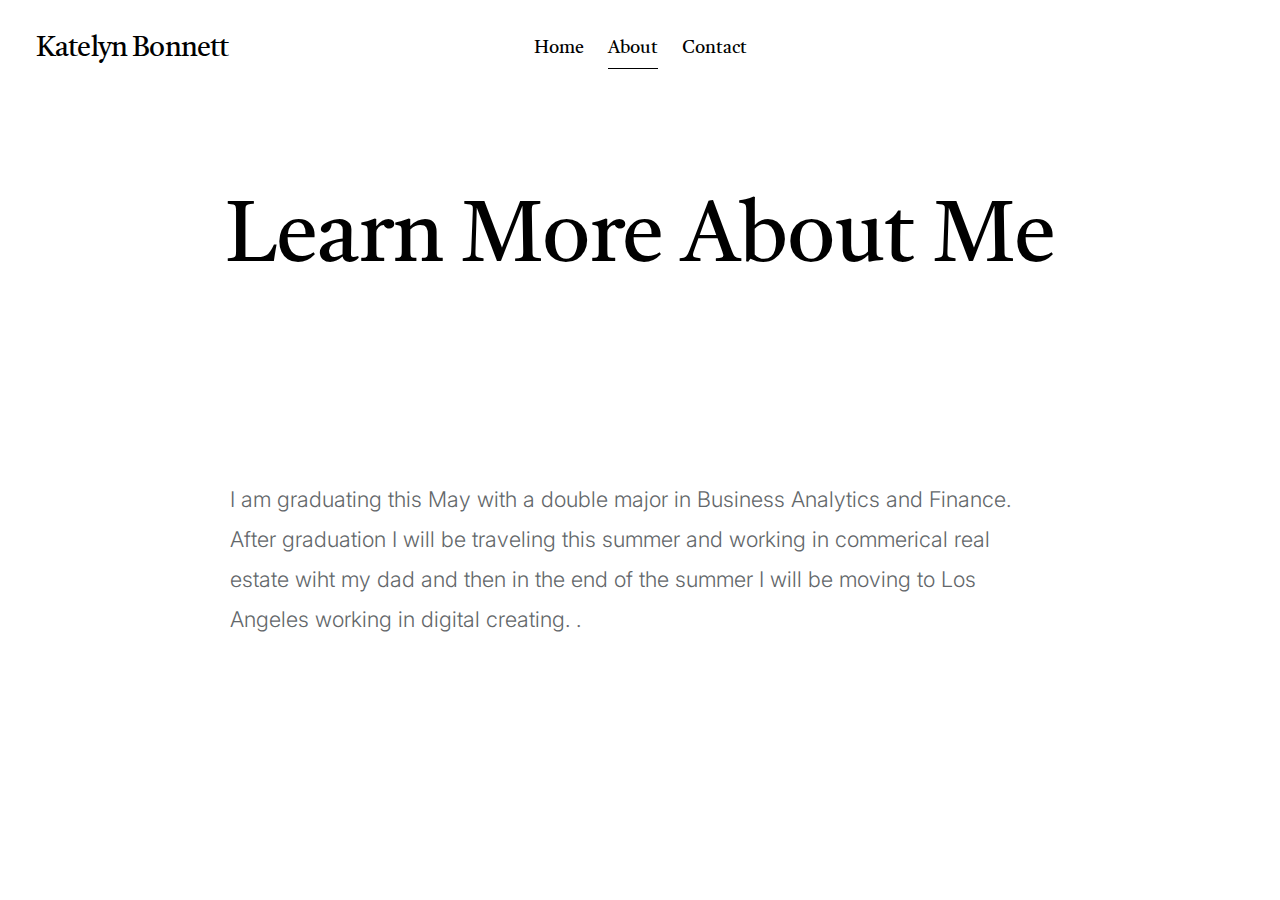
==== commit 69c00526: "change" ====
--- a/about.html
+++ b/about.html
@@ -44,7 +44,7 @@
 
             <div class="s-header__branding">
                 <p class="site-title">
-                    <a href="index.html" rel="home">Blake Johnson</a>
+                    <a href="index.html" rel="home">Katelyn Bonnett</a>
                 </p>
             </div>
 
@@ -99,7 +99,7 @@
                                 <div class="entry__content">
         
                                     <p class="lead">
-                                    I am graduating in May of 2022 with a double major in Finance and Business Analytics. As for post graduation, I am not sure of my plans. I would like to move down to Texas or Arizona to escape the cold winters of the Midwest. Hobbies of mine include: Golf, Basketball, and Weight Lifting.</p> 
+                                    I am graduating this May with a double major in Business Analytics and Finance. After graduation I will be traveling this summer and working in commerical real estate wiht my dad and then in the end of the summer I will be moving to Los Angeles working in digital creating. .</p> 
 
                             </div> <!-- end content-primary -->
 
